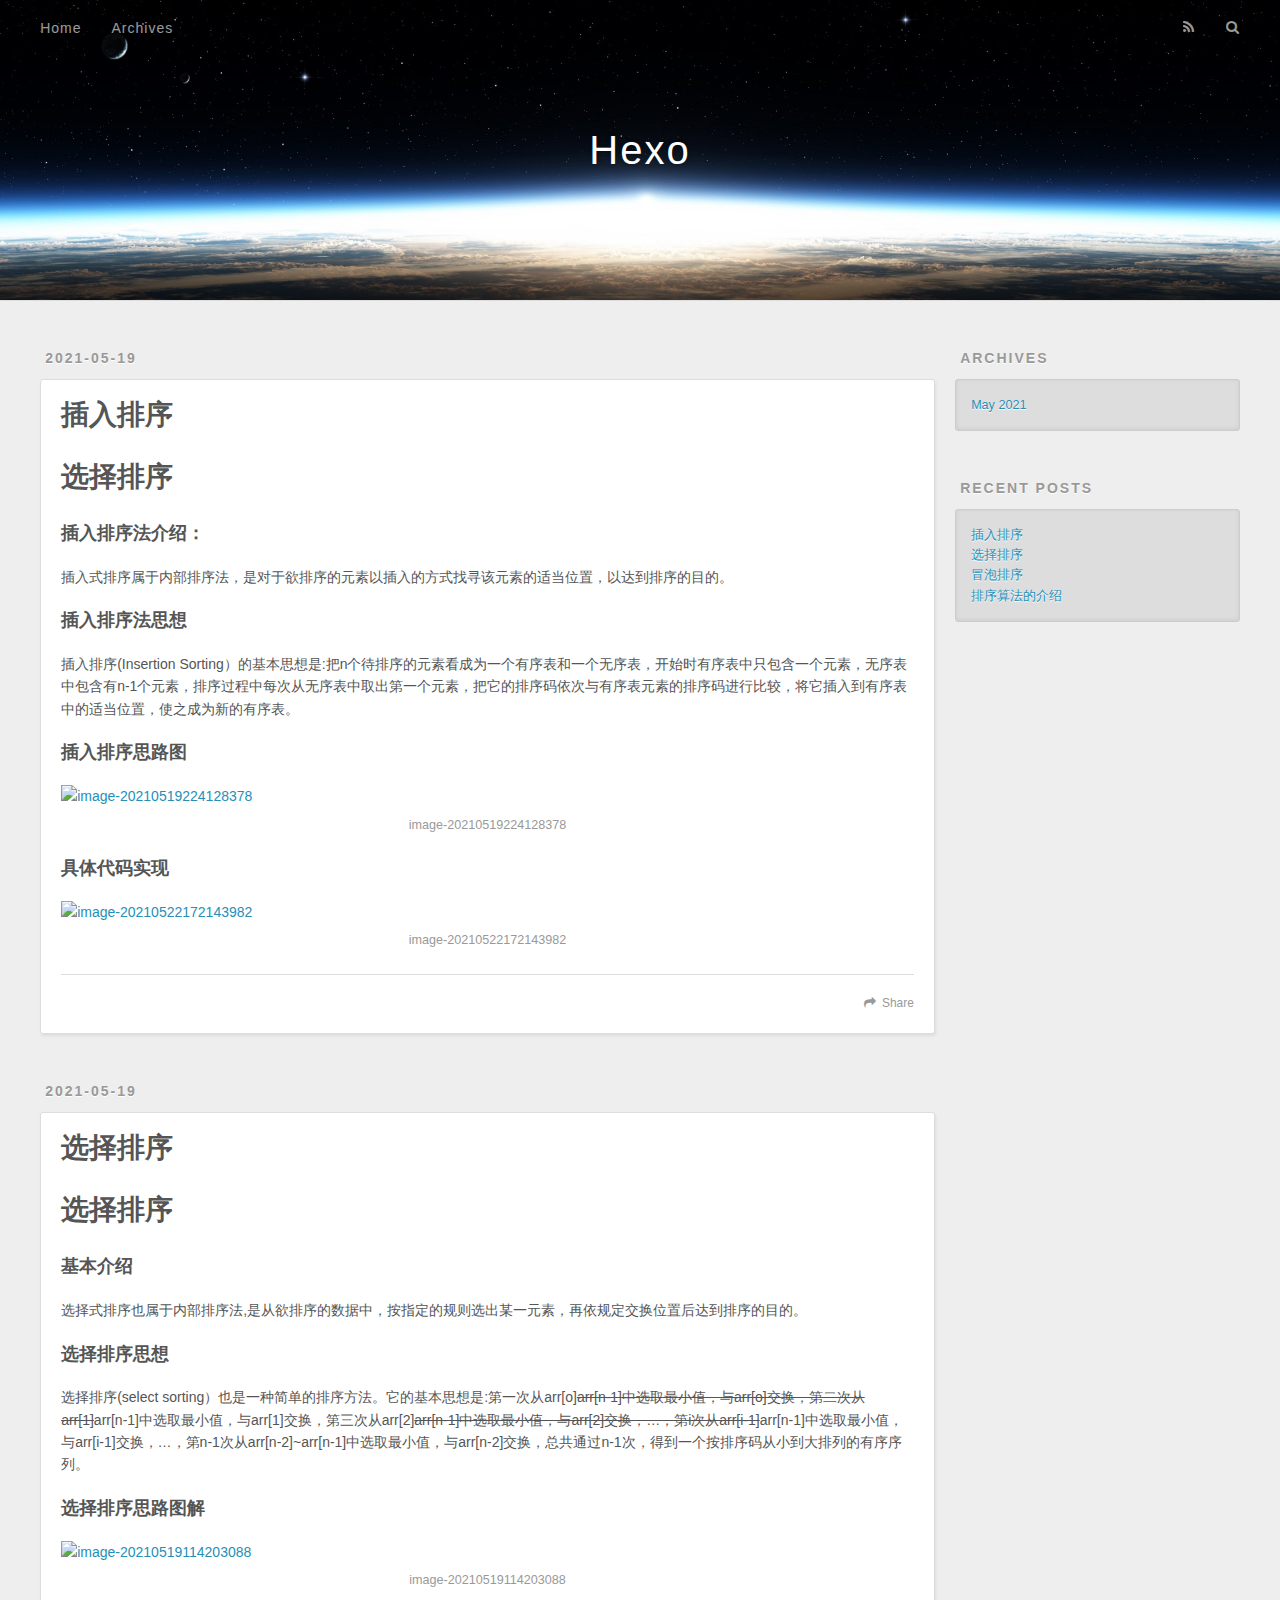
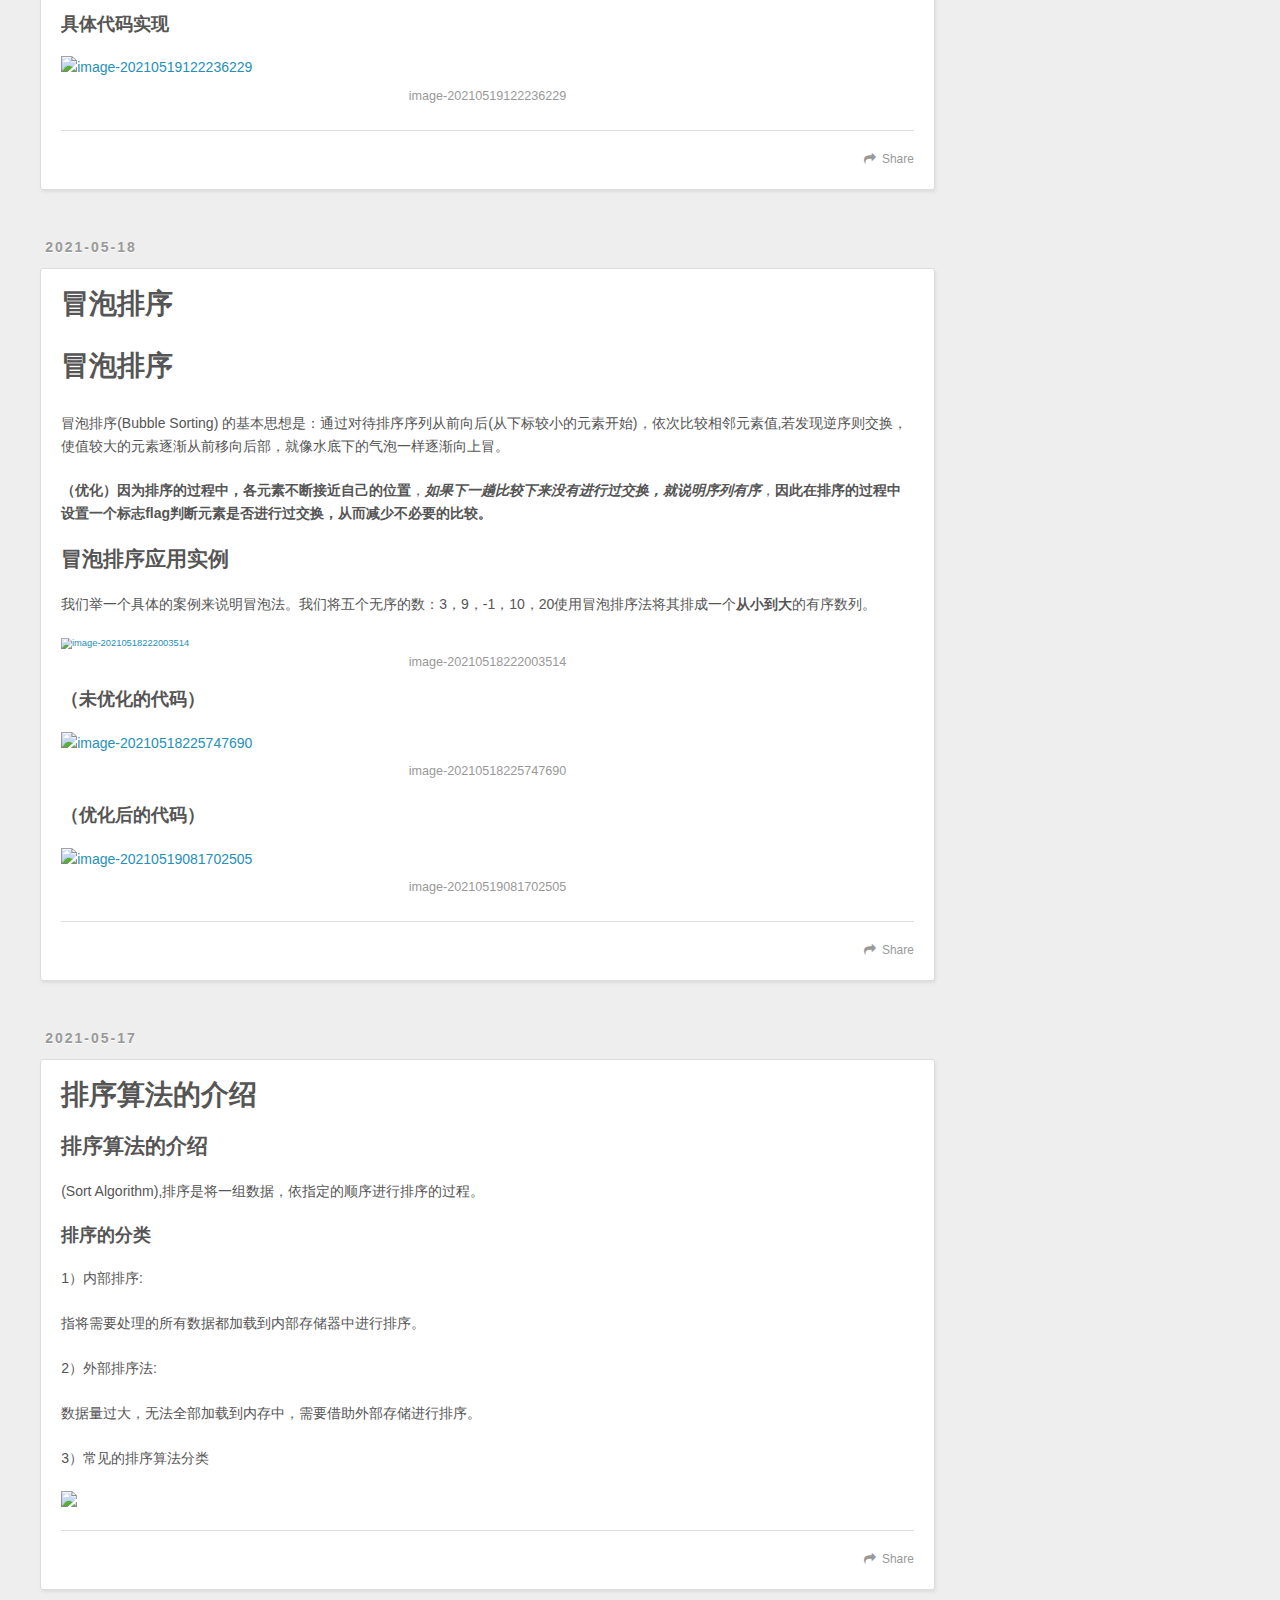
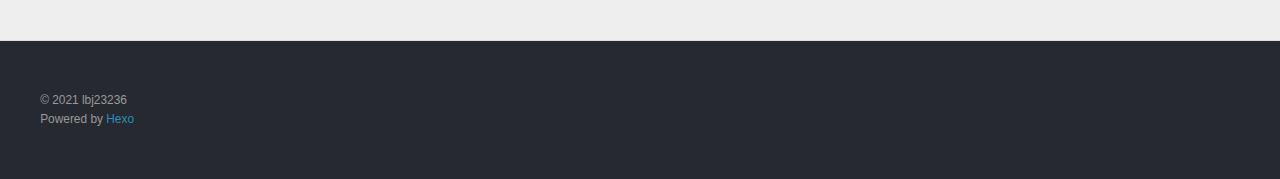
==== index.html @ 3c1c37b0 "Site updated: 2021-05-29 14:04:27" ====
<!DOCTYPE html>
<html>
<head>
  <meta charset="utf-8">
  
  
  <title>Hexo</title>
  <meta name="viewport" content="width=device-width, initial-scale=1, shrink-to-fit=no">
  <meta property="og:type" content="website">
<meta property="og:title" content="Hexo">
<meta property="og:url" content="https://lbj23236.github.io/index.html">
<meta property="og:site_name" content="Hexo">
<meta property="og:locale" content="en_US">
<meta property="article:author" content="lbj23236">
<meta name="twitter:card" content="summary">
  
    <link rel="alternate" href="/atom.xml" title="Hexo" type="application/atom+xml">
  
  
    <link rel="shortcut icon" href="/favicon.png">
  
  
    
<link rel="stylesheet" href="https://cdn.jsdelivr.net/npm/typeface-source-code-pro@0.0.71/index.min.css">

  
  
<link rel="stylesheet" href="/css/style.css">

  
    
<link rel="stylesheet" href="/fancybox/jquery.fancybox.min.css">

  
<meta name="generator" content="Hexo 5.4.0"></head>

<body>
  <div id="container">
    <div id="wrap">
      <header id="header">
  <div id="banner"></div>
  <div id="header-outer" class="outer">
    <div id="header-title" class="inner">
      <h1 id="logo-wrap">
        <a href="/" id="logo">Hexo</a>
      </h1>
      
    </div>
    <div id="header-inner" class="inner">
      <nav id="main-nav">
        <a id="main-nav-toggle" class="nav-icon"></a>
        
          <a class="main-nav-link" href="/">Home</a>
        
          <a class="main-nav-link" href="/archives">Archives</a>
        
      </nav>
      <nav id="sub-nav">
        
          <a id="nav-rss-link" class="nav-icon" href="/atom.xml" title="RSS Feed"></a>
        
        <a id="nav-search-btn" class="nav-icon" title="Search"></a>
      </nav>
      <div id="search-form-wrap">
        <form action="//google.com/search" method="get" accept-charset="UTF-8" class="search-form"><input type="search" name="q" class="search-form-input" placeholder="Search"><button type="submit" class="search-form-submit">&#xF002;</button><input type="hidden" name="sitesearch" value="https://lbj23236.github.io"></form>
      </div>
    </div>
  </div>
</header>

      <div class="outer">
        <section id="main">
  
    <article id="post-插入排序" class="h-entry article article-type-post" itemprop="blogPost" itemscope itemtype="https://schema.org/BlogPosting">
  <div class="article-meta">
    <a href="/2021/05/19/%E6%8F%92%E5%85%A5%E6%8E%92%E5%BA%8F/" class="article-date">
  <time class="dt-published" datetime="2021-05-19T14:32:51.000Z" itemprop="datePublished">2021-05-19</time>
</a>
    
  </div>
  <div class="article-inner">
    
    
      <header class="article-header">
        
  
    <h1 itemprop="name">
      <a class="p-name article-title" href="/2021/05/19/%E6%8F%92%E5%85%A5%E6%8E%92%E5%BA%8F/">插入排序</a>
    </h1>
  

      </header>
    
    <div class="e-content article-entry" itemprop="articleBody">
      
        <h1 id="选择排序"><a href="#选择排序" class="headerlink" title="选择排序"></a>选择排序</h1><h3 id="插入排序法介绍："><a href="#插入排序法介绍：" class="headerlink" title="插入排序法介绍："></a>插入排序法介绍：</h3><p>插入式排序属于内部排序法，是对于欲排序的元素以插入的方式找寻该元素的适当位置，以达到排序的目的。</p>
<h3 id="插入排序法思想"><a href="#插入排序法思想" class="headerlink" title="插入排序法思想"></a>插入排序法思想</h3><p>插入排序(Insertion Sorting）的基本思想是:把n个待排序的元素看成为一个有序表和一个无序表，开始时有序表中只包含一个元素，无序表中包含有n-1个元素，排序过程中每次从无序表中取出第一个元素，把它的排序码依次与有序表元素的排序码进行比较，将它插入到有序表中的适当位置，使之成为新的有序表。</p>
<h3 id="插入排序思路图"><a href="#插入排序思路图" class="headerlink" title="插入排序思路图"></a>插入排序思路图</h3><p><img src="https://i.loli.net/2021/05/19/NbcXdZP1fl4yoSh.png" alt="image-20210519224128378"></p>
<h3 id="具体代码实现"><a href="#具体代码实现" class="headerlink" title="具体代码实现"></a>具体代码实现</h3><p><img src="https://i.loli.net/2021/05/22/r8HNR2uSlTMa4GQ.png" alt="image-20210522172143982"></p>

      
    </div>
    <footer class="article-footer">
      <a data-url="https://lbj23236.github.io/2021/05/19/%E6%8F%92%E5%85%A5%E6%8E%92%E5%BA%8F/" data-id="ckp9cdmo50001ywwb6nwphqss" data-title="插入排序" class="article-share-link">Share</a>
      
      
      
    </footer>
  </div>
  
</article>



  
    <article id="post-选择排序" class="h-entry article article-type-post" itemprop="blogPost" itemscope itemtype="https://schema.org/BlogPosting">
  <div class="article-meta">
    <a href="/2021/05/19/%E9%80%89%E6%8B%A9%E6%8E%92%E5%BA%8F/" class="article-date">
  <time class="dt-published" datetime="2021-05-19T03:26:01.000Z" itemprop="datePublished">2021-05-19</time>
</a>
    
  </div>
  <div class="article-inner">
    
    
      <header class="article-header">
        
  
    <h1 itemprop="name">
      <a class="p-name article-title" href="/2021/05/19/%E9%80%89%E6%8B%A9%E6%8E%92%E5%BA%8F/">选择排序</a>
    </h1>
  

      </header>
    
    <div class="e-content article-entry" itemprop="articleBody">
      
        <h1 id="选择排序"><a href="#选择排序" class="headerlink" title="选择排序"></a>选择排序</h1><h3 id="基本介绍"><a href="#基本介绍" class="headerlink" title="基本介绍"></a>基本介绍</h3><p>选择式排序也属于内部排序法,是从欲排序的数据中，按指定的规则选出某一元素，再依规定交换位置后达到排序的目的。</p>
<h3 id="选择排序思想"><a href="#选择排序思想" class="headerlink" title="选择排序思想"></a>选择排序思想</h3><p>选择排序(select sorting）也是一种简单的排序方法。它的基本思想是:第一次从arr[o]<del>arr[n-1]中选取最小值，与arr[o]交换，第二次从arr[1]</del>arr[n-1]中选取最小值，与arr[1]交换，第三次从arr[2]<del>arr[n-1]中选取最小值，与arr[2]交换，…，第i次从arr[i-1]</del>arr[n-1]中选取最小值，与arr[i-1]交换，…，第n-1次从arr[n-2]~arr[n-1]中选取最小值，与arr[n-2]交换，总共通过n-1次，得到一个按排序码从小到大排列的有序序列。</p>
<h3 id="选择排序思路图解"><a href="#选择排序思路图解" class="headerlink" title="选择排序思路图解"></a>选择排序思路图解</h3><p><img src="https://i.loli.net/2021/05/19/7jSIp3Y16NCHsJa.png" alt="image-20210519114203088"></p>
<h3 id="具体代码实现"><a href="#具体代码实现" class="headerlink" title="具体代码实现"></a>具体代码实现</h3><p><img src="https://i.loli.net/2021/05/19/EsvAVXy4T8WBiNk.png" alt="image-20210519122236229"></p>

      
    </div>
    <footer class="article-footer">
      <a data-url="https://lbj23236.github.io/2021/05/19/%E9%80%89%E6%8B%A9%E6%8E%92%E5%BA%8F/" data-id="ckp9cdmo80002ywwbeufx7zbh" data-title="选择排序" class="article-share-link">Share</a>
      
      
      
    </footer>
  </div>
  
</article>



  
    <article id="post-冒泡排序" class="h-entry article article-type-post" itemprop="blogPost" itemscope itemtype="https://schema.org/BlogPosting">
  <div class="article-meta">
    <a href="/2021/05/18/%E5%86%92%E6%B3%A1%E6%8E%92%E5%BA%8F/" class="article-date">
  <time class="dt-published" datetime="2021-05-18T13:50:27.000Z" itemprop="datePublished">2021-05-18</time>
</a>
    
  </div>
  <div class="article-inner">
    
    
      <header class="article-header">
        
  
    <h1 itemprop="name">
      <a class="p-name article-title" href="/2021/05/18/%E5%86%92%E6%B3%A1%E6%8E%92%E5%BA%8F/">冒泡排序</a>
    </h1>
  

      </header>
    
    <div class="e-content article-entry" itemprop="articleBody">
      
        <h1 id="冒泡排序"><a href="#冒泡排序" class="headerlink" title="冒泡排序"></a>冒泡排序</h1><p>冒泡排序(Bubble Sorting) 的基本思想是：通过对待排序序列从前向后(从下标较小的元素开始)，依次比较相邻元素值,若发现逆序则交换，使值较大的元素逐渐从前移向后部，就像水底下的气泡一样逐渐向上冒。</p>
<p><strong>（优化）因为排序的过程中，各元素不断接近自己的位置</strong>，<em><strong>如果下一趟比较下来没有进行过交换，就说明序列有序</strong></em>，<strong>因此在排序的过程中设置一个标志flag判断元素是否进行过交换，从而减少不必要的比较。</strong></p>
<h2 id="冒泡排序应用实例"><a href="#冒泡排序应用实例" class="headerlink" title="冒泡排序应用实例"></a>冒泡排序应用实例</h2><p>我们举一个具体的案例来说明冒泡法。我们将五个无序的数：3，9，-1，10，20使用冒泡排序法将其排成一个<strong>从小到大</strong>的有序数列。</p>
<img src="https://i.loli.net/2021/05/18/FUvJGOjycDWn5wp.png" alt="image-20210518222003514" style="zoom:67%;" />

<h3 id="（未优化的代码）"><a href="#（未优化的代码）" class="headerlink" title="（未优化的代码）"></a>（未优化的代码）</h3><p><img src="https://i.loli.net/2021/05/18/oECAPtn1sGkSHu7.png" alt="image-20210518225747690"></p>
<h3 id="（优化后的代码）"><a href="#（优化后的代码）" class="headerlink" title="（优化后的代码）"></a>（优化后的代码）</h3><p><img src="https://i.loli.net/2021/05/19/Tza3bGR5FYtcpVI.png" alt="image-20210519081702505"></p>

      
    </div>
    <footer class="article-footer">
      <a data-url="https://lbj23236.github.io/2021/05/18/%E5%86%92%E6%B3%A1%E6%8E%92%E5%BA%8F/" data-id="ckp9cdmoa0003ywwbbif8gfif" data-title="冒泡排序" class="article-share-link">Share</a>
      
      
      
    </footer>
  </div>
  
</article>



  
    <article id="post-排序算法的介绍" class="h-entry article article-type-post" itemprop="blogPost" itemscope itemtype="https://schema.org/BlogPosting">
  <div class="article-meta">
    <a href="/2021/05/17/%E6%8E%92%E5%BA%8F%E7%AE%97%E6%B3%95%E7%9A%84%E4%BB%8B%E7%BB%8D/" class="article-date">
  <time class="dt-published" datetime="2021-05-17T11:20:00.000Z" itemprop="datePublished">2021-05-17</time>
</a>
    
  </div>
  <div class="article-inner">
    
    
      <header class="article-header">
        
  
    <h1 itemprop="name">
      <a class="p-name article-title" href="/2021/05/17/%E6%8E%92%E5%BA%8F%E7%AE%97%E6%B3%95%E7%9A%84%E4%BB%8B%E7%BB%8D/">排序算法的介绍</a>
    </h1>
  

      </header>
    
    <div class="e-content article-entry" itemprop="articleBody">
      
        <h2 id="排序算法的介绍"><a href="#排序算法的介绍" class="headerlink" title="排序算法的介绍"></a>排序算法的介绍</h2><p>(Sort Algorithm),排序是将一组数据，依指定的顺序进行排序的过程。</p>
<h3 id="排序的分类"><a href="#排序的分类" class="headerlink" title="排序的分类"></a>排序的分类</h3><p>1）内部排序:</p>
<p>指将需要处理的所有数据都加载到内部存储器中进行排序。</p>
<p>2）外部排序法:</p>
<p>数据量过大，无法全部加载到内存中，需要借助外部存储进行排序。</p>
<p>3）常见的排序算法分类</p>
<p><img src="https://i.loli.net/2021/05/17/CRAOQsaixLgm8jV.png"></p>

      
    </div>
    <footer class="article-footer">
      <a data-url="https://lbj23236.github.io/2021/05/17/%E6%8E%92%E5%BA%8F%E7%AE%97%E6%B3%95%E7%9A%84%E4%BB%8B%E7%BB%8D/" data-id="ckp9cdmoa0004ywwb3es8hkw3" data-title="排序算法的介绍" class="article-share-link">Share</a>
      
      
      
    </footer>
  </div>
  
</article>



  


</section>
        
          <aside id="sidebar">
  
    

  
    

  
    
  
    
  <div class="widget-wrap">
    <h3 class="widget-title">Archives</h3>
    <div class="widget">
      <ul class="archive-list"><li class="archive-list-item"><a class="archive-list-link" href="/archives/2021/05/">May 2021</a></li></ul>
    </div>
  </div>


  
    
  <div class="widget-wrap">
    <h3 class="widget-title">Recent Posts</h3>
    <div class="widget">
      <ul>
        
          <li>
            <a href="/2021/05/19/%E6%8F%92%E5%85%A5%E6%8E%92%E5%BA%8F/">插入排序</a>
          </li>
        
          <li>
            <a href="/2021/05/19/%E9%80%89%E6%8B%A9%E6%8E%92%E5%BA%8F/">选择排序</a>
          </li>
        
          <li>
            <a href="/2021/05/18/%E5%86%92%E6%B3%A1%E6%8E%92%E5%BA%8F/">冒泡排序</a>
          </li>
        
          <li>
            <a href="/2021/05/17/%E6%8E%92%E5%BA%8F%E7%AE%97%E6%B3%95%E7%9A%84%E4%BB%8B%E7%BB%8D/">排序算法的介绍</a>
          </li>
        
      </ul>
    </div>
  </div>

  
</aside>
        
      </div>
      <footer id="footer">
  
  <div class="outer">
    <div id="footer-info" class="inner">
      
      &copy; 2021 lbj23236<br>
      Powered by <a href="https://hexo.io/" target="_blank">Hexo</a>
    </div>
  </div>
</footer>

    </div>
    <nav id="mobile-nav">
  
    <a href="/" class="mobile-nav-link">Home</a>
  
    <a href="/archives" class="mobile-nav-link">Archives</a>
  
</nav>
    


<script src="/js/jquery-3.4.1.min.js"></script>



  
<script src="/fancybox/jquery.fancybox.min.js"></script>




<script src="/js/script.js"></script>





  </div>
</body>
</html>
---- css/style.css ----
body {
  width: 100%;
}
body:before,
body:after {
  content: "";
  display: table;
}
body:after {
  clear: both;
}
html,
body,
div,
span,
applet,
object,
iframe,
h1,
h2,
h3,
h4,
h5,
h6,
p,
blockquote,
pre,
a,
abbr,
acronym,
address,
big,
cite,
code,
del,
dfn,
em,
img,
ins,
kbd,
q,
s,
samp,
small,
strike,
strong,
sub,
sup,
tt,
var,
dl,
dt,
dd,
ol,
ul,
li,
fieldset,
form,
label,
legend,
table,
caption,
tbody,
tfoot,
thead,
tr,
th,
td {
  margin: 0;
  padding: 0;
  border: 0;
  outline: 0;
  font-weight: inherit;
  font-style: inherit;
  font-family: inherit;
  font-size: 100%;
  vertical-align: baseline;
}
body {
  line-height: 1;
  color: #000;
  background: #fff;
}
ol,
ul {
  list-style: none;
}
table {
  border-collapse: separate;
  border-spacing: 0;
  vertical-align: middle;
}
caption,
th,
td {
  text-align: left;
  font-weight: normal;
  vertical-align: middle;
}
a img {
  border: none;
}
input,
button {
  margin: 0;
  padding: 0;
}
input::-moz-focus-inner,
button::-moz-focus-inner {
  border: 0;
  padding: 0;
}
@font-face {
  font-family: FontAwesome;
  font-style: normal;
  font-weight: normal;
  src: url("fonts/fontawesome-webfont.eot?v=4.7.0");
  src: url("fonts/fontawesome-webfont.eot?#iefix&v=4.7.0") format("embedded-opentype"), url("fonts/fontawesome-webfont.woff2?v=4.7.0") format("woff2"), url("fonts/fontawesome-webfont.woff?v=4.7.0") format("woff"), url("fonts/fontawesome-webfont.ttf?v=4.7.0") format("truetype"), url("fonts/fontawesome-webfont.svg?v=4.7.0#fontawesomeregular") format("svg");
}
html,
body,
#container {
  height: 100%;
}
body {
  background: #eee;
  font: 14px -apple-system, BlinkMacSystemFont, "Segoe UI", "Roboto", "Oxygen", "Ubuntu", "Cantarell", "Fira Sans", "Droid Sans", "Helvetica Neue", sans-serif;
  -webkit-text-size-adjust: 100%;
}
.outer {
  max-width: 1220px;
  margin: 0 auto;
  padding: 0 20px;
}
.outer:before,
.outer:after {
  content: "";
  display: table;
}
.outer:after {
  clear: both;
}
.inner {
  display: inline;
  float: left;
  width: 98.33333333333333%;
  margin: 0 0.833333333333333%;
}
.left,
.alignleft {
  float: left;
}
.right,
.alignright {
  float: right;
}
.clear {
  clear: both;
}
#container {
  position: relative;
}
.mobile-nav-on {
  overflow: hidden;
}
#wrap {
  height: 100%;
  width: 100%;
  position: absolute;
  top: 0;
  left: 0;
  -webkit-transition: 0.2s ease-out;
  -moz-transition: 0.2s ease-out;
  -ms-transition: 0.2s ease-out;
  transition: 0.2s ease-out;
  z-index: 1;
  background: #eee;
}
.mobile-nav-on #wrap {
  left: 280px;
}
@media screen and (min-width: 768px) {
  #main {
    display: inline;
    float: left;
    width: 73.33333333333333%;
    margin: 0 0.833333333333333%;
  }
}
.article-date,
.article-category-link,
.archive-year,
.widget-title {
  text-decoration: none;
  text-transform: uppercase;
  letter-spacing: 2px;
  color: #999;
  margin-bottom: 1em;
  margin-left: 5px;
  line-height: 1em;
  text-shadow: 0 1px #fff;
  font-weight: bold;
}
.article-inner,
.archive-article-inner {
  background: #fff;
  -webkit-box-shadow: 1px 2px 3px #ddd;
  box-shadow: 1px 2px 3px #ddd;
  border: 1px solid #ddd;
  border-radius: 3px;
}
.article-entry h1,
.widget h1 {
  font-size: 2em;
}
.article-entry h2,
.widget h2 {
  font-size: 1.5em;
}
.article-entry h3,
.widget h3 {
  font-size: 1.3em;
}
.article-entry h4,
.widget h4 {
  font-size: 1.2em;
}
.article-entry h5,
.widget h5 {
  font-size: 1em;
}
.article-entry h6,
.widget h6 {
  font-size: 1em;
  color: #999;
}
.article-entry hr,
.widget hr {
  border: 1px dashed #ddd;
}
.article-entry strong,
.widget strong {
  font-weight: bold;
}
.article-entry em,
.widget em,
.article-entry cite,
.widget cite {
  font-style: italic;
}
.article-entry sup,
.widget sup,
.article-entry sub,
.widget sub {
  font-size: 0.75em;
  line-height: 0;
  position: relative;
  vertical-align: baseline;
}
.article-entry sup,
.widget sup {
  top: -0.5em;
}
.article-entry sub,
.widget sub {
  bottom: -0.2em;
}
.article-entry small,
.widget small {
  font-size: 0.85em;
}
.article-entry acronym,
.widget acronym,
.article-entry abbr,
.widget abbr {
  border-bottom: 1px dotted;
}
.article-entry ul,
.widget ul,
.article-entry ol,
.widget ol,
.article-entry dl,
.widget dl {
  margin: 0 20px;
  line-height: 1.6em;
}
.article-entry ul ul,
.widget ul ul,
.article-entry ol ul,
.widget ol ul,
.article-entry ul ol,
.widget ul ol,
.article-entry ol ol,
.widget ol ol {
  margin-top: 0;
  margin-bottom: 0;
}
.article-entry ul,
.widget ul {
  list-style: disc;
}
.article-entry ol,
.widget ol {
  list-style: decimal;
}
.article-entry dt,
.widget dt {
  font-weight: bold;
}
#header {
  height: 300px;
  position: relative;
  border-bottom: 1px solid #ddd;
}
#header:before,
#header:after {
  content: "";
  position: absolute;
  left: 0;
  right: 0;
  height: 40px;
}
#header:before {
  top: 0;
  background: -webkit-linear-gradient(rgba(0,0,0,0.2), transparent);
  background: -moz-linear-gradient(rgba(0,0,0,0.2), transparent);
  background: -ms-linear-gradient(rgba(0,0,0,0.2), transparent);
  background: linear-gradient(rgba(0,0,0,0.2), transparent);
}
#header:after {
  bottom: 0;
  background: -webkit-linear-gradient(transparent, rgba(0,0,0,0.2));
  background: -moz-linear-gradient(transparent, rgba(0,0,0,0.2));
  background: -ms-linear-gradient(transparent, rgba(0,0,0,0.2));
  background: linear-gradient(transparent, rgba(0,0,0,0.2));
}
#header-outer {
  height: 100%;
  position: relative;
}
#header-inner {
  position: relative;
  overflow: hidden;
}
#banner {
  position: absolute;
  top: 0;
  left: 0;
  width: 100%;
  height: 100%;
  background: url("images/banner.jpg") center #000;
  -webkit-background-size: cover;
  -moz-background-size: cover;
  background-size: cover;
  z-index: -1;
}
#header-title {
  text-align: center;
  height: 40px;
  position: absolute;
  top: 50%;
  left: 0;
  margin-top: -20px;
}
#logo,
#subtitle {
  text-decoration: none;
  color: #fff;
  font-weight: 300;
  text-shadow: 0 1px 4px rgba(0,0,0,0.3);
}
#logo {
  font-size: 40px;
  line-height: 40px;
  letter-spacing: 2px;
}
#subtitle {
  font-size: 16px;
  line-height: 16px;
  letter-spacing: 1px;
}
#subtitle-wrap {
  margin-top: 16px;
}
#main-nav {
  float: left;
  margin-left: -15px;
}
.nav-icon,
.main-nav-link {
  float: left;
  color: #fff;
  opacity: 0.6;
  text-decoration: none;
  text-shadow: 0 1px rgba(0,0,0,0.2);
  -webkit-transition: opacity 0.2s;
  -moz-transition: opacity 0.2s;
  -ms-transition: opacity 0.2s;
  transition: opacity 0.2s;
  display: block;
  padding: 20px 15px;
}
.nav-icon:hover,
.main-nav-link:hover {
  opacity: 1;
}
.nav-icon {
  font-family: FontAwesome;
  text-align: center;
  font-size: 14px;
  width: 14px;
  height: 14px;
  padding: 20px 15px;
  position: relative;
  cursor: pointer;
}
.main-nav-link {
  font-weight: 300;
  letter-spacing: 1px;
}
@media screen and (max-width: 479px) {
  .main-nav-link {
    display: none;
  }
}
#main-nav-toggle {
  display: none;
}
#main-nav-toggle:before {
  content: "\f0c9";
}
@media screen and (max-width: 479px) {
  #main-nav-toggle {
    display: block;
  }
}
#sub-nav {
  float: right;
  margin-right: -15px;
}
#nav-rss-link:before {
  content: "\f09e";
}
#nav-search-btn:before {
  content: "\f002";
}
#search-form-wrap {
  position: absolute;
  top: 15px;
  width: 150px;
  height: 30px;
  right: -150px;
  opacity: 0;
  -webkit-transition: 0.2s ease-out;
  -moz-transition: 0.2s ease-out;
  -ms-transition: 0.2s ease-out;
  transition: 0.2s ease-out;
}
#search-form-wrap.on {
  opacity: 1;
  right: 0;
}
@media screen and (max-width: 479px) {
  #search-form-wrap {
    width: 100%;
    right: -100%;
  }
}
.search-form {
  position: absolute;
  top: 0;
  left: 0;
  right: 0;
  background: #fff;
  padding: 5px 15px;
  border-radius: 15px;
  -webkit-box-shadow: 0 0 10px rgba(0,0,0,0.3);
  box-shadow: 0 0 10px rgba(0,0,0,0.3);
}
.search-form-input {
  border: none;
  background: none;
  color: #555;
  width: 100%;
  font: 13px -apple-system, BlinkMacSystemFont, "Segoe UI", "Roboto", "Oxygen", "Ubuntu", "Cantarell", "Fira Sans", "Droid Sans", "Helvetica Neue", sans-serif;
  outline: none;
}
.search-form-input::-webkit-search-results-decoration,
.search-form-input::-webkit-search-cancel-button {
  -webkit-appearance: none;
}
.search-form-submit {
  position: absolute;
  top: 50%;
  right: 10px;
  margin-top: -7px;
  font: 13px FontAwesome;
  border: none;
  background: none;
  color: #bbb;
  cursor: pointer;
}
.search-form-submit:hover,
.search-form-submit:focus {
  color: #777;
}
.article {
  margin: 50px 0;
}
.article-inner {
  overflow: hidden;
}
.article-meta:before,
.article-meta:after {
  content: "";
  display: table;
}
.article-meta:after {
  clear: both;
}
.article-date {
  float: left;
}
.article-category {
  float: left;
  line-height: 1em;
  color: #ccc;
  text-shadow: 0 1px #fff;
  margin-left: 8px;
}
.article-category:before {
  content: "\2022";
}
.article-category-link {
  margin: 0 12px 1em;
}
.article-header {
  padding: 20px 20px 0;
}
.article-title {
  text-decoration: none;
  font-size: 2em;
  font-weight: bold;
  color: #555;
  line-height: 1.1em;
  -webkit-transition: color 0.2s;
  -moz-transition: color 0.2s;
  -ms-transition: color 0.2s;
  transition: color 0.2s;
}
a.article-title:hover {
  color: #258fb8;
}
.article-entry {
  color: #555;
  padding: 0 20px;
}
.article-entry:before,
.article-entry:after {
  content: "";
  display: table;
}
.article-entry:after {
  clear: both;
}
.article-entry p,
.article-entry table {
  line-height: 1.6em;
  margin: 1.6em 0;
}
.article-entry h1,
.article-entry h2,
.article-entry h3,
.article-entry h4,
.article-entry h5,
.article-entry h6 {
  font-weight: bold;
}
.article-entry h1,
.article-entry h2,
.article-entry h3,
.article-entry h4,
.article-entry h5,
.article-entry h6 {
  line-height: 1.1em;
  margin: 1.1em 0;
}
.article-entry a {
  color: #258fb8;
  text-decoration: none;
}
.article-entry a:hover {
  text-decoration: underline;
}
.article-entry ul,
.article-entry ol,
.article-entry dl {
  margin-top: 1.6em;
  margin-bottom: 1.6em;
}
.article-entry img,
.article-entry video {
  max-width: 100%;
  height: auto;
  display: block;
  margin: auto;
}
.article-entry iframe {
  border: none;
}
.article-entry table {
  width: 100%;
  border-collapse: collapse;
  border-spacing: 0;
}
.article-entry th {
  font-weight: bold;
  border-bottom: 3px solid #ddd;
  padding-bottom: 0.5em;
}
.article-entry td {
  border-bottom: 1px solid #ddd;
  padding: 10px 0;
}
.article-entry blockquote {
  font-family: Georgia, "Times New Roman", serif;
  font-size: 1.4em;
  margin: 1.6em 20px;
  text-align: center;
}
.article-entry blockquote footer {
  font-size: 14px;
  margin: 1.6em 0;
  font-family: -apple-system, BlinkMacSystemFont, "Segoe UI", "Roboto", "Oxygen", "Ubuntu", "Cantarell", "Fira Sans", "Droid Sans", "Helvetica Neue", sans-serif;
}
.article-entry blockquote footer cite:before {
  content: "—";
  padding: 0 0.5em;
}
.article-entry .pullquote {
  text-align: left;
  width: 45%;
  margin: 0;
}
.article-entry .pullquote.left {
  margin-left: 0.5em;
  margin-right: 1em;
}
.article-entry .pullquote.right {
  margin-right: 0.5em;
  margin-left: 1em;
}
.article-entry .caption {
  color: #999;
  display: block;
  font-size: 0.9em;
  margin-top: 0.5em;
  position: relative;
  text-align: center;
}
.article-entry .video-container {
  position: relative;
  padding-top: 56.25%;
  height: 0;
  overflow: hidden;
}
.article-entry .video-container iframe,
.article-entry .video-container object,
.article-entry .video-container embed {
  position: absolute;
  top: 0;
  left: 0;
  width: 100%;
  height: 100%;
  margin-top: 0;
}
.article-more-link a {
  display: inline-block;
  line-height: 1em;
  padding: 6px 15px;
  border-radius: 15px;
  background: #eee;
  color: #999;
  text-shadow: 0 1px #fff;
  text-decoration: none;
}
.article-more-link a:hover {
  background: #258fb8;
  color: #fff;
  text-decoration: none;
  text-shadow: 0 1px #1e7293;
}
.article-footer {
  font-size: 0.85em;
  line-height: 1.6em;
  border-top: 1px solid #ddd;
  padding-top: 1.6em;
  margin: 0 20px 20px;
}
.article-footer:before,
.article-footer:after {
  content: "";
  display: table;
}
.article-footer:after {
  clear: both;
}
.article-footer a {
  color: #999;
  text-decoration: none;
}
.article-footer a:hover {
  color: #555;
}
.article-tag-list-item {
  float: left;
  margin-right: 10px;
}
.article-tag-list-link:before {
  content: "#";
}
.article-comment-link {
  float: right;
}
.article-comment-link:before {
  content: "\f075";
  font-family: FontAwesome;
  padding-right: 8px;
}
.article-share-link {
  cursor: pointer;
  float: right;
  margin-left: 20px;
}
.article-share-link:before {
  content: "\f064";
  font-family: FontAwesome;
  padding-right: 6px;
}
#article-nav {
  position: relative;
}
#article-nav:before,
#article-nav:after {
  content: "";
  display: table;
}
#article-nav:after {
  clear: both;
}
@media screen and (min-width: 768px) {
  #article-nav {
    margin: 50px 0;
  }
  #article-nav:before {
    width: 8px;
    height: 8px;
    position: absolute;
    top: 50%;
    left: 50%;
    margin-top: -4px;
    margin-left: -4px;
    content: "";
    border-radius: 50%;
    background: #ddd;
    -webkit-box-shadow: 0 1px 2px #fff;
    box-shadow: 0 1px 2px #fff;
  }
}
.article-nav-link-wrap {
  text-decoration: none;
  text-shadow: 0 1px #fff;
  color: #999;
  -webkit-box-sizing: border-box;
  -moz-box-sizing: border-box;
  box-sizing: border-box;
  margin-top: 50px;
  text-align: center;
  display: block;
}
.article-nav-link-wrap:hover {
  color: #555;
}
@media screen and (min-width: 768px) {
  .article-nav-link-wrap {
    width: 50%;
    margin-top: 0;
  }
}
@media screen and (min-width: 768px) {
  #article-nav-newer {
    float: left;
    text-align: right;
    padding-right: 20px;
  }
}
@media screen and (min-width: 768px) {
  #article-nav-older {
    float: right;
    text-align: left;
    padding-left: 20px;
  }
}
.article-nav-caption {
  text-transform: uppercase;
  letter-spacing: 2px;
  color: #ddd;
  line-height: 1em;
  font-weight: bold;
}
#article-nav-newer .article-nav-caption {
  margin-right: -2px;
}
.article-nav-title {
  font-size: 0.85em;
  line-height: 1.6em;
  margin-top: 0.5em;
}
.article-share-box {
  position: absolute;
  display: none;
  background: #fff;
  -webkit-box-shadow: 1px 2px 10px rgba(0,0,0,0.2);
  box-shadow: 1px 2px 10px rgba(0,0,0,0.2);
  border-radius: 3px;
  margin-left: -145px;
  overflow: hidden;
  z-index: 1;
}
.article-share-box.on {
  display: block;
}
.article-share-input {
  width: 100%;
  background: none;
  -webkit-box-sizing: border-box;
  -moz-box-sizing: border-box;
  box-sizing: border-box;
  font: 14px -apple-system, BlinkMacSystemFont, "Segoe UI", "Roboto", "Oxygen", "Ubuntu", "Cantarell", "Fira Sans", "Droid Sans", "Helvetica Neue", sans-serif;
  padding: 0 15px;
  color: #555;
  outline: none;
  border: 1px solid #ddd;
  border-radius: 3px 3px 0 0;
  height: 36px;
  line-height: 36px;
}
.article-share-links {
  background: #eee;
}
.article-share-links:before,
.article-share-links:after {
  content: "";
  display: table;
}
.article-share-links:after {
  clear: both;
}
.article-share-twitter,
.article-share-facebook,
.article-share-pinterest,
.article-share-linkedin {
  width: 50px;
  height: 36px;
  display: block;
  float: left;
  position: relative;
  color: #999;
  text-shadow: 0 1px #fff;
}
.article-share-twitter:before,
.article-share-facebook:before,
.article-share-pinterest:before,
.article-share-linkedin:before {
  font-size: 20px;
  font-family: FontAwesome;
  width: 20px;
  height: 20px;
  position: absolute;
  top: 50%;
  left: 50%;
  margin-top: -10px;
  margin-left: -10px;
  text-align: center;
}
.article-share-twitter:hover,
.article-share-facebook:hover,
.article-share-pinterest:hover,
.article-share-linkedin:hover {
  color: #fff;
}
.article-share-twitter:before {
  content: "\f099";
}
.article-share-twitter:hover {
  background: #00aced;
  text-shadow: 0 1px #008abe;
}
.article-share-facebook:before {
  content: "\f09a";
}
.article-share-facebook:hover {
  background: #3b5998;
  text-shadow: 0 1px #2f477a;
}
.article-share-pinterest:before {
  content: "\f0d2";
}
.article-share-pinterest:hover {
  background: #cb2027;
  text-shadow: 0 1px #a21a1f;
}
.article-share-linkedin:before {
  content: "\f0e1";
}
.article-share-linkedin:hover {
  background: #0077b5;
  text-shadow: 0 1px #005f91;
}
.article-gallery {
  background: #000;
  position: relative;
}
.article-gallery-photos {
  position: relative;
  overflow: hidden;
}
.article-gallery-img {
  display: none;
  max-width: 100%;
}
.article-gallery-img:first-child {
  display: block;
}
.article-gallery-img.loaded {
  position: absolute;
  display: block;
}
.article-gallery-img img {
  display: block;
  max-width: 100%;
  margin: 0 auto;
}
#comments {
  background: #fff;
  -webkit-box-shadow: 1px 2px 3px #ddd;
  box-shadow: 1px 2px 3px #ddd;
  padding: 20px;
  border: 1px solid #ddd;
  border-radius: 3px;
  margin: 50px 0;
}
#comments a {
  color: #258fb8;
}
.archives-wrap {
  margin: 50px 0;
}
.archives:before,
.archives:after {
  content: "";
  display: table;
}
.archives:after {
  clear: both;
}
.archive-year-wrap {
  margin-bottom: 1em;
}
.archives {
  -webkit-column-gap: 10px;
  -moz-column-gap: 10px;
  column-gap: 10px;
}
@media screen and (min-width: 480px) and (max-width: 767px) {
  .archives {
    -webkit-column-count: 2;
    -moz-column-count: 2;
    column-count: 2;
  }
}
@media screen and (min-width: 768px) {
  .archives {
    -webkit-column-count: 3;
    -moz-column-count: 3;
    column-count: 3;
  }
}
.archive-article {
  -webkit-column-break-inside: avoid;
  page-break-inside: avoid;
  overflow: hidden;
  break-inside: avoid-column;
}
.archive-article-inner {
  padding: 10px;
  margin-bottom: 15px;
}
.archive-article-title {
  text-decoration: none;
  font-weight: bold;
  color: #555;
  -webkit-transition: color 0.2s;
  -moz-transition: color 0.2s;
  -ms-transition: color 0.2s;
  transition: color 0.2s;
  line-height: 1.6em;
}
.archive-article-title:hover {
  color: #258fb8;
}
.archive-article-footer {
  margin-top: 1em;
}
.archive-article-date {
  color: #999;
  text-decoration: none;
  font-size: 0.85em;
  line-height: 1em;
  margin-bottom: 0.5em;
  display: block;
}
#page-nav {
  margin: 50px auto;
  background: #fff;
  -webkit-box-shadow: 1px 2px 3px #ddd;
  box-shadow: 1px 2px 3px #ddd;
  border: 1px solid #ddd;
  border-radius: 3px;
  text-align: center;
  color: #999;
  overflow: hidden;
}
#page-nav:before,
#page-nav:after {
  content: "";
  display: table;
}
#page-nav:after {
  clear: both;
}
#page-nav a,
#page-nav span {
  padding: 10px 20px;
  line-height: 1;
  height: 2ex;
}
#page-nav a {
  color: #999;
  text-decoration: none;
}
#page-nav a:hover {
  background: #999;
  color: #fff;
}
#page-nav .prev {
  float: left;
}
#page-nav .next {
  float: right;
}
#page-nav .page-number {
  display: inline-block;
}
@media screen and (max-width: 479px) {
  #page-nav .page-number {
    display: none;
  }
}
#page-nav .current {
  color: #555;
  font-weight: bold;
}
#page-nav .space {
  color: #ddd;
}
#footer {
  background: #262a30;
  padding: 50px 0;
  border-top: 1px solid #ddd;
  color: #999;
}
#footer a {
  color: #258fb8;
  text-decoration: none;
}
#footer a:hover {
  text-decoration: underline;
}
#footer-info {
  line-height: 1.6em;
  font-size: 0.85em;
}
.article-entry pre,
.article-entry .highlight {
  background: #2d2d2d;
  margin: 0 -20px;
  padding: 15px 20px;
  border-style: solid;
  border-color: #ddd;
  border-width: 1px 0;
  overflow: auto;
  color: #ccc;
  line-height: 22.400000000000002px;
}
.article-entry .highlight .gutter pre,
.article-entry .gist .gist-file .gist-data .line-numbers {
  color: #666;
  font-size: 0.85em;
}
.article-entry pre,
.article-entry code {
  font-family: "Source Code Pro", Consolas, Monaco, Menlo, Consolas, monospace;
}
.article-entry code {
  background: #eee;
  text-shadow: 0 1px #fff;
  padding: 0 0.3em;
}
.article-entry pre code {
  background: none;
  text-shadow: none;
  padding: 0;
}
.article-entry .highlight pre {
  border: none;
  margin: 0;
  padding: 0;
}
.article-entry .highlight table {
  margin: 0;
  width: auto;
}
.article-entry .highlight td {
  border: none;
  padding: 0;
}
.article-entry .highlight figcaption {
  font-size: 0.85em;
  color: #999;
  line-height: 1em;
  margin-bottom: 1em;
}
.article-entry .highlight figcaption:before,
.article-entry .highlight figcaption:after {
  content: "";
  display: table;
}
.article-entry .highlight figcaption:after {
  clear: both;
}
.article-entry .highlight figcaption a {
  float: right;
}
.article-entry .highlight .gutter pre {
  text-align: right;
  padding-right: 20px;
}
.article-entry .highlight .line {
  height: 22.400000000000002px;
}
.article-entry .highlight .line.marked {
  background: #515151;
}
.article-entry .gist {
  margin: 0 -20px;
  border-style: solid;
  border-color: #ddd;
  border-width: 1px 0;
  background: #2d2d2d;
  padding: 15px 20px 15px 0;
}
.article-entry .gist .gist-file {
  border: none;
  font-family: "Source Code Pro", Consolas, Monaco, Menlo, Consolas, monospace;
  margin: 0;
}
.article-entry .gist .gist-file .gist-data {
  background: none;
  border: none;
}
.article-entry .gist .gist-file .gist-data .line-numbers {
  background: none;
  border: none;
  padding: 0 20px 0 0;
}
.article-entry .gist .gist-file .gist-data .line-data {
  padding: 0 !important;
}
.article-entry .gist .gist-file .highlight {
  margin: 0;
  padding: 0;
  border: none;
}
.article-entry .gist .gist-file .gist-meta {
  background: #2d2d2d;
  color: #999;
  font: 0.85em -apple-system, BlinkMacSystemFont, "Segoe UI", "Roboto", "Oxygen", "Ubuntu", "Cantarell", "Fira Sans", "Droid Sans", "Helvetica Neue", sans-serif;
  text-shadow: 0 0;
  padding: 0;
  margin-top: 1em;
  margin-left: 20px;
}
.article-entry .gist .gist-file .gist-meta a {
  color: #258fb8;
  font-weight: normal;
}
.article-entry .gist .gist-file .gist-meta a:hover {
  text-decoration: underline;
}
pre .comment,
pre .title {
  color: #999;
}
pre .variable,
pre .attribute,
pre .tag,
pre .regexp,
pre .ruby .constant,
pre .xml .tag .title,
pre .xml .pi,
pre .xml .doctype,
pre .html .doctype,
pre .css .id,
pre .css .class,
pre .css .pseudo {
  color: #f2777a;
}
pre .number,
pre .preprocessor,
pre .built_in,
pre .literal,
pre .params,
pre .constant {
  color: #f99157;
}
pre .class,
pre .ruby .class .title,
pre .css .rules .attribute {
  color: #9c9;
}
pre .string,
pre .value,
pre .inheritance,
pre .header,
pre .ruby .symbol,
pre .xml .cdata {
  color: #9c9;
}
pre .css .hexcolor {
  color: #6cc;
}
pre .function,
pre .python .decorator,
pre .python .title,
pre .ruby .function .title,
pre .ruby .title .keyword,
pre .perl .sub,
pre .javascript .title,
pre .coffeescript .title {
  color: #69c;
}
pre .keyword,
pre .javascript .function {
  color: #c9c;
}
@media screen and (max-width: 479px) {
  #mobile-nav {
    position: absolute;
    top: 0;
    left: 0;
    width: 280px;
    height: 100%;
    background: #191919;
    border-right: 1px solid #fff;
  }
}
@media screen and (max-width: 479px) {
  .mobile-nav-link {
    display: block;
    color: #999;
    text-decoration: none;
    padding: 15px 20px;
    font-weight: bold;
  }
  .mobile-nav-link:hover {
    color: #fff;
  }
}
@media screen and (min-width: 768px) {
  #sidebar {
    display: inline;
    float: left;
    width: 23.333333333333332%;
    margin: 0 0.833333333333333%;
  }
}
.widget-wrap {
  margin: 50px 0;
}
.widget {
  color: #777;
  text-shadow: 0 1px #fff;
  background: #ddd;
  -webkit-box-shadow: 0 -1px 4px #ccc inset;
  box-shadow: 0 -1px 4px #ccc inset;
  border: 1px solid #ccc;
  padding: 15px;
  border-radius: 3px;
}
.widget a {
  color: #258fb8;
  text-decoration: none;
}
.widget a:hover {
  text-decoration: underline;
}
.widget ul ul,
.widget ol ul,
.widget dl ul,
.widget ul ol,
.widget ol ol,
.widget dl ol,
.widget ul dl,
.widget ol dl,
.widget dl dl {
  margin-left: 15px;
  list-style: disc;
}
.widget {
  line-height: 1.6em;
  word-wrap: break-word;
  font-size: 0.9em;
}
.widget ul,
.widget ol {
  list-style: none;
  margin: 0;
}
.widget ul ul,
.widget ol ul,
.widget ul ol,
.widget ol ol {
  margin: 0 20px;
}
.widget ul ul,
.widget ol ul {
  list-style: disc;
}
.widget ul ol,
.widget ol ol {
  list-style: decimal;
}
.category-list-count,
.tag-list-count,
.archive-list-count {
  padding-left: 5px;
  color: #999;
  font-size: 0.85em;
}
.category-list-count:before,
.tag-list-count:before,
.archive-list-count:before {
  content: "(";
}
.category-list-count:after,
.tag-list-count:after,
.archive-list-count:after {
  content: ")";
}
.tagcloud a {
  margin-right: 5px;
  display: inline-block;
}
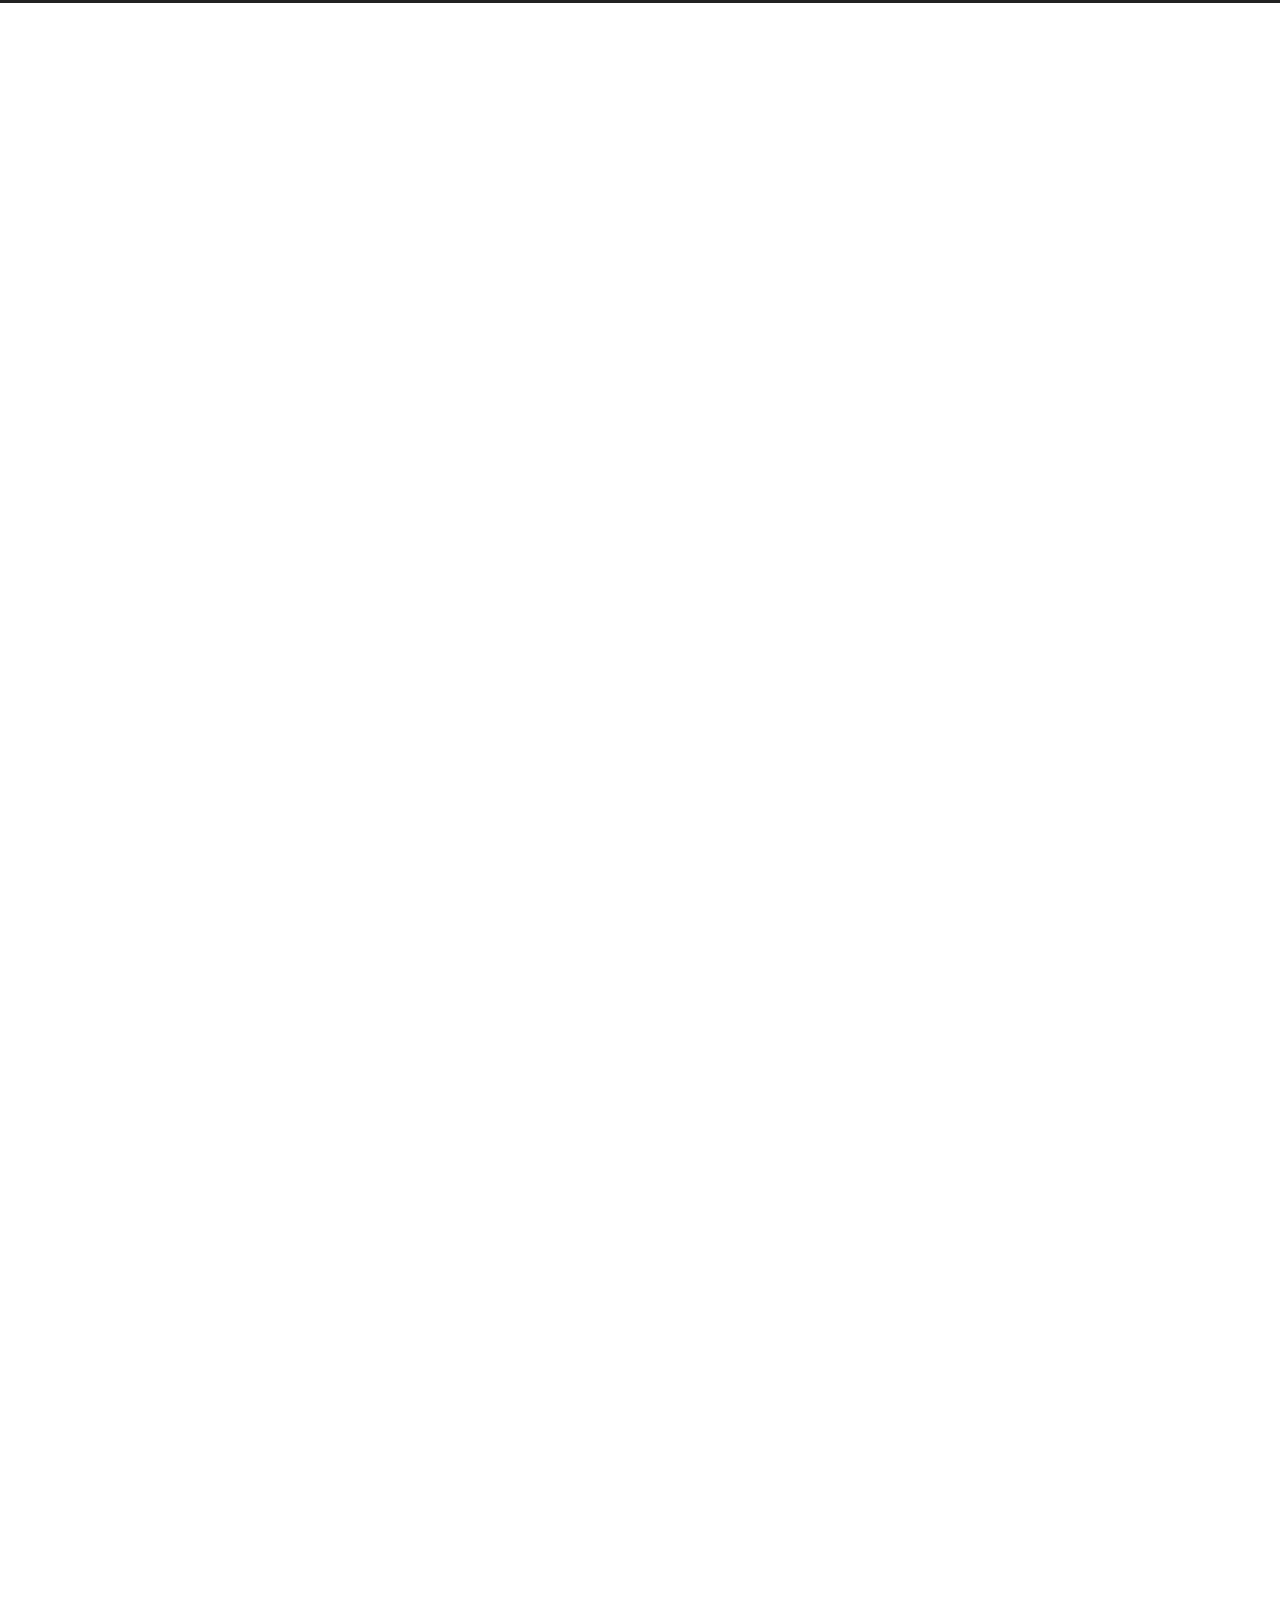
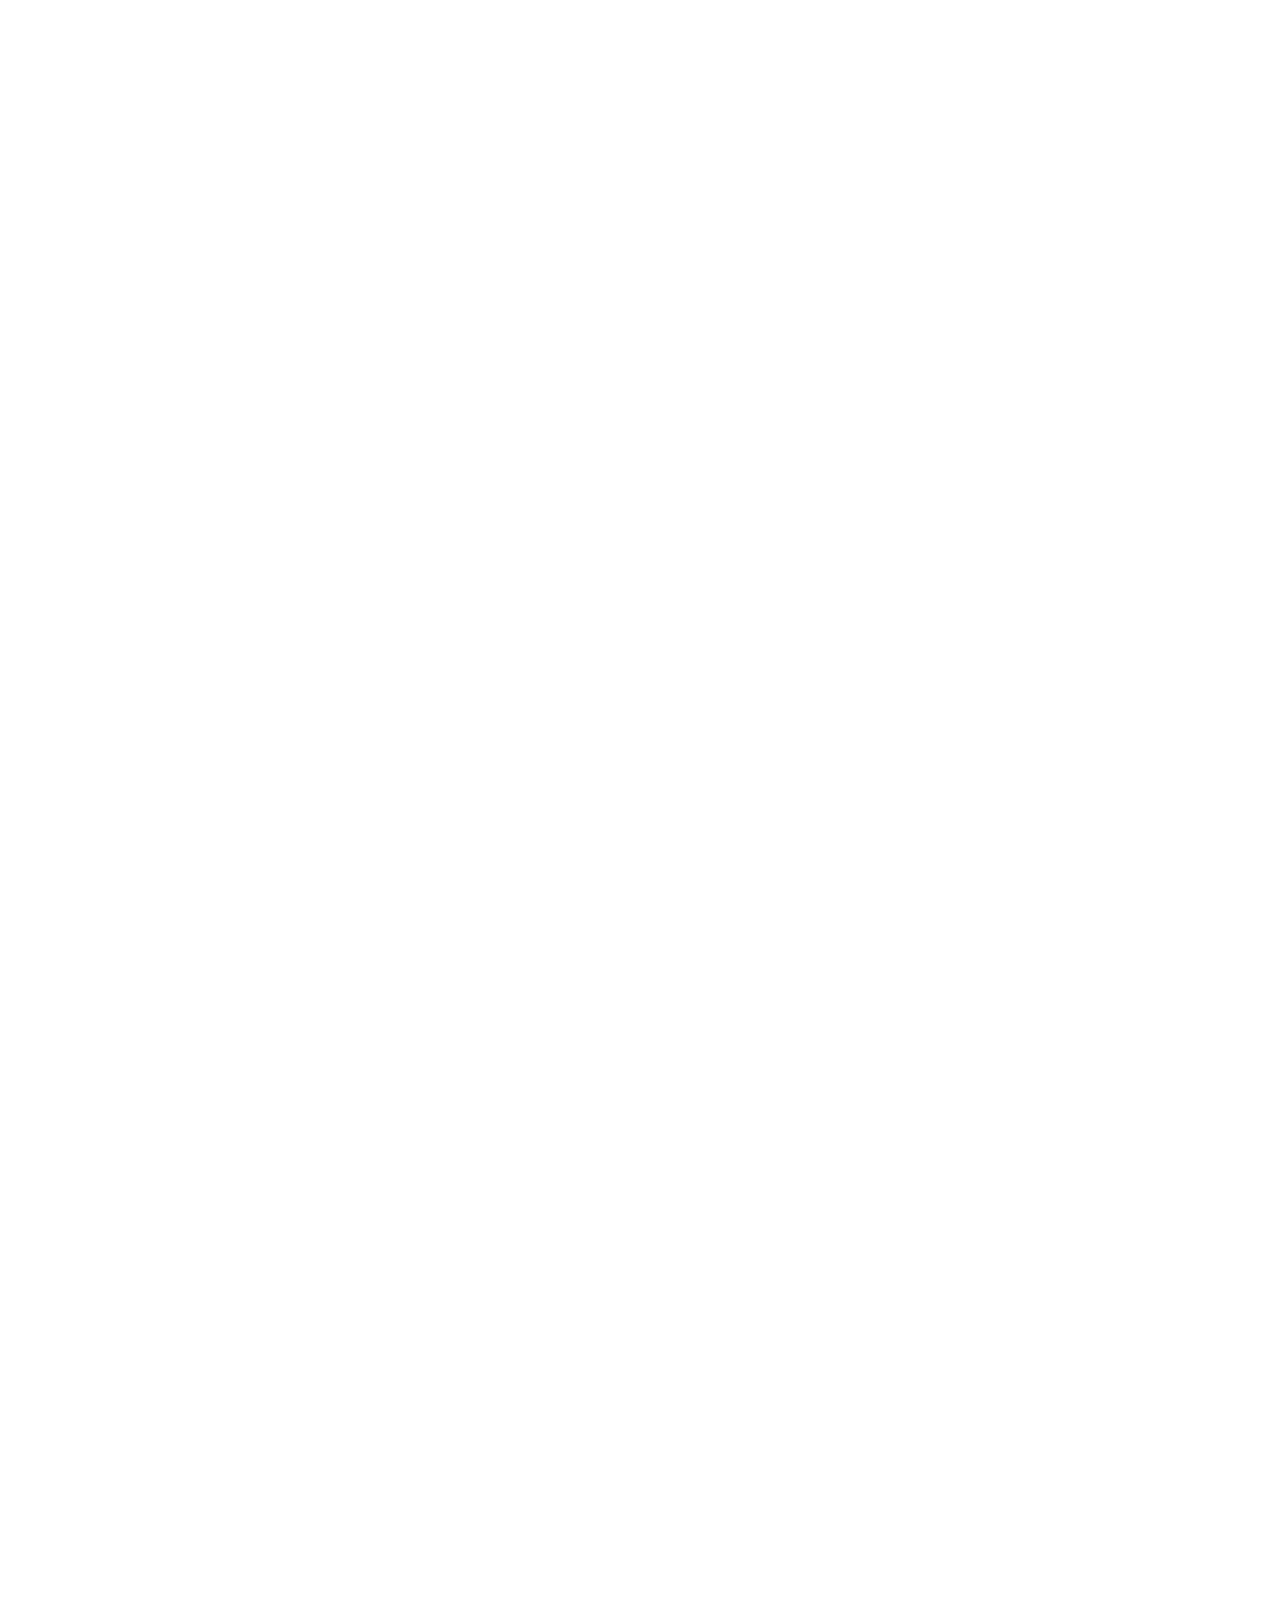
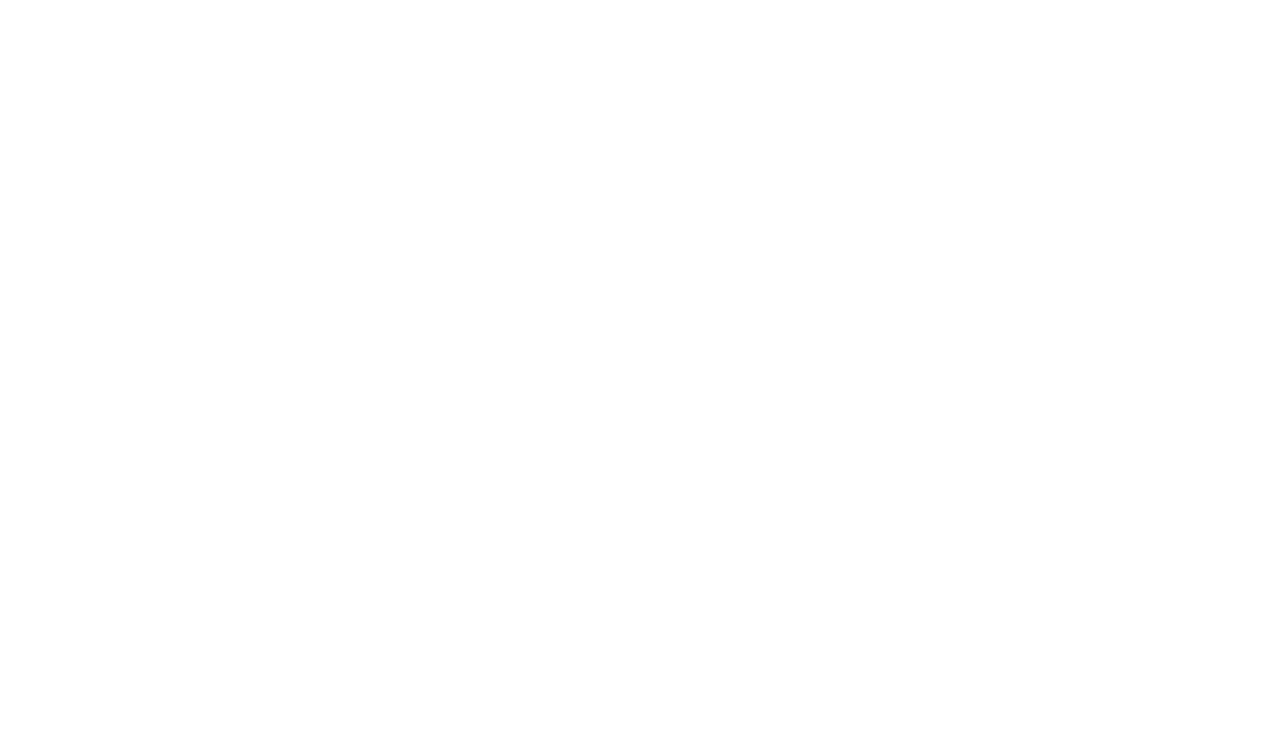
==== commit 2c005b8d: "Site updated: 2021-05-29 14:50:37" ====
--- a/index.html
+++ b/index.html
@@ -1,183 +1,346 @@
 <!DOCTYPE html>
-<html>
+<html lang="en">
 <head>
-  <meta charset="utf-8">
-  
-  
-  <title>Hexo</title>
-  <meta name="viewport" content="width=device-width, initial-scale=1, shrink-to-fit=no">
-  <meta property="og:type" content="website">
-<meta property="og:title" content="Hexo">
+  <meta charset="UTF-8">
+<meta name="viewport" content="width=device-width, initial-scale=1, maximum-scale=2">
+<meta name="theme-color" content="#222">
+<meta name="generator" content="Hexo 5.4.0">
+
+
+  <link rel="apple-touch-icon" sizes="180x180" href="/images/apple-touch-icon-next.png">
+  <link rel="icon" type="image/png" sizes="32x32" href="/images/favicon-32x32-next.png">
+  <link rel="icon" type="image/png" sizes="16x16" href="/images/favicon-16x16-next.png">
+  <link rel="mask-icon" href="/images/logo.svg" color="#222">
+
+<link rel="stylesheet" href="/css/main.css">
+
+
+
+<link rel="stylesheet" href="https://cdn.jsdelivr.net/npm/@fortawesome/fontawesome-free@5.15.3/css/all.min.css" integrity="sha256-2H3fkXt6FEmrReK448mDVGKb3WW2ZZw35gI7vqHOE4Y=" crossorigin="anonymous">
+  <link rel="stylesheet" href="https://cdn.jsdelivr.net/npm/animate.css@3.1.1/animate.min.css" integrity="sha256-PR7ttpcvz8qrF57fur/yAx1qXMFJeJFiA6pSzWi0OIE=" crossorigin="anonymous">
+
+<script class="next-config" data-name="main" type="application/json">{&quot;hostname&quot;:&quot;lbj23236.github.io&quot;,&quot;root&quot;:&quot;&#x2F;&quot;,&quot;images&quot;:&quot;&#x2F;images&quot;,&quot;scheme&quot;:&quot;Mist&quot;,&quot;version&quot;:&quot;8.4.0&quot;,&quot;exturl&quot;:false,&quot;sidebar&quot;:{&quot;position&quot;:&quot;left&quot;,&quot;display&quot;:&quot;post&quot;,&quot;padding&quot;:18,&quot;offset&quot;:12},&quot;copycode&quot;:false,&quot;bookmark&quot;:{&quot;enable&quot;:false,&quot;color&quot;:&quot;#222&quot;,&quot;save&quot;:&quot;auto&quot;},&quot;fancybox&quot;:false,&quot;mediumzoom&quot;:false,&quot;lazyload&quot;:false,&quot;pangu&quot;:false,&quot;comments&quot;:{&quot;style&quot;:&quot;tabs&quot;,&quot;active&quot;:null,&quot;storage&quot;:true,&quot;lazyload&quot;:false,&quot;nav&quot;:null},&quot;motion&quot;:{&quot;enable&quot;:true,&quot;async&quot;:false,&quot;transition&quot;:{&quot;post_block&quot;:&quot;fadeIn&quot;,&quot;post_header&quot;:&quot;fadeInDown&quot;,&quot;post_body&quot;:&quot;fadeInDown&quot;,&quot;coll_header&quot;:&quot;fadeInLeft&quot;,&quot;sidebar&quot;:&quot;fadeInUp&quot;}},&quot;prism&quot;:false,&quot;i18n&quot;:{&quot;placeholder&quot;:&quot;Searching...&quot;,&quot;empty&quot;:&quot;We didn&#39;t find any results for the search: ${query}&quot;,&quot;hits_time&quot;:&quot;${hits} results found in ${time} ms&quot;,&quot;hits&quot;:&quot;${hits} results found&quot;}}</script>
+<meta property="og:type" content="website">
+<meta property="og:title" content="lbj23236">
 <meta property="og:url" content="https://lbj23236.github.io/index.html">
-<meta property="og:site_name" content="Hexo">
+<meta property="og:site_name" content="lbj23236">
 <meta property="og:locale" content="en_US">
 <meta property="article:author" content="lbj23236">
 <meta name="twitter:card" content="summary">
-  
-    <link rel="alternate" href="/atom.xml" title="Hexo" type="application/atom+xml">
-  
-  
-    <link rel="shortcut icon" href="/favicon.png">
-  
-  
-    
-<link rel="stylesheet" href="https://cdn.jsdelivr.net/npm/typeface-source-code-pro@0.0.71/index.min.css">
-
-  
-  
-<link rel="stylesheet" href="/css/style.css">
-
-  
-    
-<link rel="stylesheet" href="/fancybox/jquery.fancybox.min.css">
-
-  
-<meta name="generator" content="Hexo 5.4.0"></head>
-
-<body>
-  <div id="container">
-    <div id="wrap">
-      <header id="header">
-  <div id="banner"></div>
-  <div id="header-outer" class="outer">
-    <div id="header-title" class="inner">
-      <h1 id="logo-wrap">
-        <a href="/" id="logo">Hexo</a>
-      </h1>
-      
-    </div>
-    <div id="header-inner" class="inner">
-      <nav id="main-nav">
-        <a id="main-nav-toggle" class="nav-icon"></a>
+
+
+<link rel="canonical" href="https://lbj23236.github.io/">
+
+
+
+<script class="next-config" data-name="page" type="application/json">{&quot;sidebar&quot;:&quot;&quot;,&quot;isHome&quot;:true,&quot;isPost&quot;:false,&quot;lang&quot;:&quot;en&quot;,&quot;comments&quot;:&quot;&quot;,&quot;permalink&quot;:&quot;&quot;,&quot;path&quot;:&quot;index.html&quot;,&quot;title&quot;:&quot;&quot;}</script>
+
+<script class="next-config" data-name="calendar" type="application/json">&quot;&quot;</script>
+<title>lbj23236</title><script src="/js/config.js"></script>
+  
+
+
+
+
+  <noscript>
+    <link rel="stylesheet" href="/css/noscript.css">
+  </noscript>
+</head>
+
+<body itemscope itemtype="http://schema.org/WebPage" class="use-motion">
+  <div class="headband"></div>
+
+  <main class="main">
+    <header class="header" itemscope itemtype="http://schema.org/WPHeader">
+      <div class="header-inner"><div class="site-brand-container">
+  <div class="site-nav-toggle">
+    <div class="toggle" aria-label="Toggle navigation bar" role="button">
+    </div>
+  </div>
+
+  <div class="site-meta">
+
+    <a href="/" class="brand" rel="start">
+      <i class="logo-line"></i>
+      <h1 class="site-title">lbj23236</h1>
+      <i class="logo-line"></i>
+    </a>
+  </div>
+
+  <div class="site-nav-right">
+    <div class="toggle popup-trigger">
+    </div>
+  </div>
+</div>
+
+
+
+
+
+
+
+</div>
         
-          <a class="main-nav-link" href="/">Home</a>
-        
-          <a class="main-nav-link" href="/archives">Archives</a>
-        
-      </nav>
-      <nav id="sub-nav">
-        
-          <a id="nav-rss-link" class="nav-icon" href="/atom.xml" title="RSS Feed"></a>
-        
-        <a id="nav-search-btn" class="nav-icon" title="Search"></a>
-      </nav>
-      <div id="search-form-wrap">
-        <form action="//google.com/search" method="get" accept-charset="UTF-8" class="search-form"><input type="search" name="q" class="search-form-input" placeholder="Search"><button type="submit" class="search-form-submit">&#xF002;</button><input type="hidden" name="sitesearch" value="https://lbj23236.github.io"></form>
+  
+  <div class="toggle sidebar-toggle" role="button">
+    <span class="toggle-line"></span>
+    <span class="toggle-line"></span>
+    <span class="toggle-line"></span>
+  </div>
+
+  <aside class="sidebar">
+
+    <div class="sidebar-inner sidebar-overview-active">
+      <ul class="sidebar-nav">
+        <li class="sidebar-nav-toc">
+          Table of Contents
+        </li>
+        <li class="sidebar-nav-overview">
+          Overview
+        </li>
+      </ul>
+
+      <div class="sidebar-panel-container">
+        <!--noindex-->
+        <div class="post-toc-wrap sidebar-panel">
+        </div>
+        <!--/noindex-->
+
+        <div class="site-overview-wrap sidebar-panel">
+          <div class="site-author site-overview-item animated" itemprop="author" itemscope itemtype="http://schema.org/Person">
+  <p class="site-author-name" itemprop="name">lbj23236</p>
+  <div class="site-description" itemprop="description"></div>
+</div>
+<div class="site-state-wrap site-overview-item animated">
+  <nav class="site-state">
+      <div class="site-state-item site-state-posts">
+          <a href="/archives">
+          <span class="site-state-item-count">4</span>
+          <span class="site-state-item-name">posts</span>
+        </a>
       </div>
-    </div>
-  </div>
-</header>
-
-      <div class="outer">
-        <section id="main">
-  
-    <article id="post-插入排序" class="h-entry article article-type-post" itemprop="blogPost" itemscope itemtype="https://schema.org/BlogPosting">
-  <div class="article-meta">
-    <a href="/2021/05/19/%E6%8F%92%E5%85%A5%E6%8E%92%E5%BA%8F/" class="article-date">
-  <time class="dt-published" datetime="2021-05-19T14:32:51.000Z" itemprop="datePublished">2021-05-19</time>
-</a>
-    
-  </div>
-  <div class="article-inner">
-    
-    
-      <header class="article-header">
-        
-  
-    <h1 itemprop="name">
-      <a class="p-name article-title" href="/2021/05/19/%E6%8F%92%E5%85%A5%E6%8E%92%E5%BA%8F/">插入排序</a>
-    </h1>
-  
-
+  </nav>
+</div>
+
+
+
+        </div>
+      </div>
+    </div>
+  </aside>
+  <div class="sidebar-dimmer"></div>
+
+
+    </header>
+
+    
+  <div class="back-to-top" role="button" aria-label="Back to top">
+    <i class="fa fa-arrow-up"></i>
+    <span>0%</span>
+  </div>
+
+<noscript>
+  <div class="noscript-warning">Theme NexT works best with JavaScript enabled</div>
+</noscript>
+
+
+    <div class="main-inner index posts-expand">
+
+    
+
+
+<div class="post-block">
+  
+  
+
+  <article itemscope itemtype="http://schema.org/Article" class="post-content" lang="">
+    <link itemprop="mainEntityOfPage" href="https://lbj23236.github.io/2021/05/19/%E6%8F%92%E5%85%A5%E6%8E%92%E5%BA%8F/">
+
+    <span hidden itemprop="author" itemscope itemtype="http://schema.org/Person">
+      <meta itemprop="image" content="/images/avatar.gif">
+      <meta itemprop="name" content="lbj23236">
+      <meta itemprop="description" content="">
+    </span>
+
+    <span hidden itemprop="publisher" itemscope itemtype="http://schema.org/Organization">
+      <meta itemprop="name" content="lbj23236">
+    </span>
+      <header class="post-header">
+        <h2 class="post-title" itemprop="name headline">
+          <a href="/2021/05/19/%E6%8F%92%E5%85%A5%E6%8E%92%E5%BA%8F/" class="post-title-link" itemprop="url">插入排序</a>
+        </h2>
+
+        <div class="post-meta-container">
+          <div class="post-meta">
+    <span class="post-meta-item">
+      <span class="post-meta-item-icon">
+        <i class="far fa-calendar"></i>
+      </span>
+      <span class="post-meta-item-text">Posted on</span>
+
+      <time title="Created: 2021-05-19 22:32:51" itemprop="dateCreated datePublished" datetime="2021-05-19T22:32:51+08:00">2021-05-19</time>
+    </span>
+      <span class="post-meta-item">
+        <span class="post-meta-item-icon">
+          <i class="far fa-calendar-check"></i>
+        </span>
+        <span class="post-meta-item-text">Edited on</span>
+        <time title="Modified: 2021-05-22 17:22:58" itemprop="dateModified" datetime="2021-05-22T17:22:58+08:00">2021-05-22</time>
+      </span>
+
+  
+</div>
+
+        </div>
       </header>
-    
-    <div class="e-content article-entry" itemprop="articleBody">
-      
-        <h1 id="选择排序"><a href="#选择排序" class="headerlink" title="选择排序"></a>选择排序</h1><h3 id="插入排序法介绍："><a href="#插入排序法介绍：" class="headerlink" title="插入排序法介绍："></a>插入排序法介绍：</h3><p>插入式排序属于内部排序法，是对于欲排序的元素以插入的方式找寻该元素的适当位置，以达到排序的目的。</p>
+
+    
+    
+    
+    <div class="post-body" itemprop="articleBody">
+          <h1 id="选择排序"><a href="#选择排序" class="headerlink" title="选择排序"></a>选择排序</h1><h3 id="插入排序法介绍："><a href="#插入排序法介绍：" class="headerlink" title="插入排序法介绍："></a>插入排序法介绍：</h3><p>插入式排序属于内部排序法，是对于欲排序的元素以插入的方式找寻该元素的适当位置，以达到排序的目的。</p>
 <h3 id="插入排序法思想"><a href="#插入排序法思想" class="headerlink" title="插入排序法思想"></a>插入排序法思想</h3><p>插入排序(Insertion Sorting）的基本思想是:把n个待排序的元素看成为一个有序表和一个无序表，开始时有序表中只包含一个元素，无序表中包含有n-1个元素，排序过程中每次从无序表中取出第一个元素，把它的排序码依次与有序表元素的排序码进行比较，将它插入到有序表中的适当位置，使之成为新的有序表。</p>
 <h3 id="插入排序思路图"><a href="#插入排序思路图" class="headerlink" title="插入排序思路图"></a>插入排序思路图</h3><p><img src="https://i.loli.net/2021/05/19/NbcXdZP1fl4yoSh.png" alt="image-20210519224128378"></p>
 <h3 id="具体代码实现"><a href="#具体代码实现" class="headerlink" title="具体代码实现"></a>具体代码实现</h3><p><img src="https://i.loli.net/2021/05/22/r8HNR2uSlTMa4GQ.png" alt="image-20210522172143982"></p>
 
       
     </div>
-    <footer class="article-footer">
-      <a data-url="https://lbj23236.github.io/2021/05/19/%E6%8F%92%E5%85%A5%E6%8E%92%E5%BA%8F/" data-id="ckp9cdmo50001ywwb6nwphqss" data-title="插入排序" class="article-share-link">Share</a>
-      
-      
+
+    
+    
+    
+
+    <footer class="post-footer">
+        <div class="post-eof"></div>
       
     </footer>
-  </div>
-  
-</article>
-
-
-
-  
-    <article id="post-选择排序" class="h-entry article article-type-post" itemprop="blogPost" itemscope itemtype="https://schema.org/BlogPosting">
-  <div class="article-meta">
-    <a href="/2021/05/19/%E9%80%89%E6%8B%A9%E6%8E%92%E5%BA%8F/" class="article-date">
-  <time class="dt-published" datetime="2021-05-19T03:26:01.000Z" itemprop="datePublished">2021-05-19</time>
-</a>
-    
-  </div>
-  <div class="article-inner">
-    
-    
-      <header class="article-header">
-        
-  
-    <h1 itemprop="name">
-      <a class="p-name article-title" href="/2021/05/19/%E9%80%89%E6%8B%A9%E6%8E%92%E5%BA%8F/">选择排序</a>
-    </h1>
-  
-
+  </article>
+</div>
+
+
+
+
+    
+
+
+<div class="post-block">
+  
+  
+
+  <article itemscope itemtype="http://schema.org/Article" class="post-content" lang="">
+    <link itemprop="mainEntityOfPage" href="https://lbj23236.github.io/2021/05/19/%E9%80%89%E6%8B%A9%E6%8E%92%E5%BA%8F/">
+
+    <span hidden itemprop="author" itemscope itemtype="http://schema.org/Person">
+      <meta itemprop="image" content="/images/avatar.gif">
+      <meta itemprop="name" content="lbj23236">
+      <meta itemprop="description" content="">
+    </span>
+
+    <span hidden itemprop="publisher" itemscope itemtype="http://schema.org/Organization">
+      <meta itemprop="name" content="lbj23236">
+    </span>
+      <header class="post-header">
+        <h2 class="post-title" itemprop="name headline">
+          <a href="/2021/05/19/%E9%80%89%E6%8B%A9%E6%8E%92%E5%BA%8F/" class="post-title-link" itemprop="url">选择排序</a>
+        </h2>
+
+        <div class="post-meta-container">
+          <div class="post-meta">
+    <span class="post-meta-item">
+      <span class="post-meta-item-icon">
+        <i class="far fa-calendar"></i>
+      </span>
+      <span class="post-meta-item-text">Posted on</span>
+      
+
+      <time title="Created: 2021-05-19 11:26:01 / Modified: 12:23:01" itemprop="dateCreated datePublished" datetime="2021-05-19T11:26:01+08:00">2021-05-19</time>
+    </span>
+
+  
+</div>
+
+        </div>
       </header>
-    
-    <div class="e-content article-entry" itemprop="articleBody">
-      
-        <h1 id="选择排序"><a href="#选择排序" class="headerlink" title="选择排序"></a>选择排序</h1><h3 id="基本介绍"><a href="#基本介绍" class="headerlink" title="基本介绍"></a>基本介绍</h3><p>选择式排序也属于内部排序法,是从欲排序的数据中，按指定的规则选出某一元素，再依规定交换位置后达到排序的目的。</p>
+
+    
+    
+    
+    <div class="post-body" itemprop="articleBody">
+          <h1 id="选择排序"><a href="#选择排序" class="headerlink" title="选择排序"></a>选择排序</h1><h3 id="基本介绍"><a href="#基本介绍" class="headerlink" title="基本介绍"></a>基本介绍</h3><p>选择式排序也属于内部排序法,是从欲排序的数据中，按指定的规则选出某一元素，再依规定交换位置后达到排序的目的。</p>
 <h3 id="选择排序思想"><a href="#选择排序思想" class="headerlink" title="选择排序思想"></a>选择排序思想</h3><p>选择排序(select sorting）也是一种简单的排序方法。它的基本思想是:第一次从arr[o]<del>arr[n-1]中选取最小值，与arr[o]交换，第二次从arr[1]</del>arr[n-1]中选取最小值，与arr[1]交换，第三次从arr[2]<del>arr[n-1]中选取最小值，与arr[2]交换，…，第i次从arr[i-1]</del>arr[n-1]中选取最小值，与arr[i-1]交换，…，第n-1次从arr[n-2]~arr[n-1]中选取最小值，与arr[n-2]交换，总共通过n-1次，得到一个按排序码从小到大排列的有序序列。</p>
 <h3 id="选择排序思路图解"><a href="#选择排序思路图解" class="headerlink" title="选择排序思路图解"></a>选择排序思路图解</h3><p><img src="https://i.loli.net/2021/05/19/7jSIp3Y16NCHsJa.png" alt="image-20210519114203088"></p>
 <h3 id="具体代码实现"><a href="#具体代码实现" class="headerlink" title="具体代码实现"></a>具体代码实现</h3><p><img src="https://i.loli.net/2021/05/19/EsvAVXy4T8WBiNk.png" alt="image-20210519122236229"></p>
 
       
     </div>
-    <footer class="article-footer">
-      <a data-url="https://lbj23236.github.io/2021/05/19/%E9%80%89%E6%8B%A9%E6%8E%92%E5%BA%8F/" data-id="ckp9cdmo80002ywwbeufx7zbh" data-title="选择排序" class="article-share-link">Share</a>
-      
-      
+
+    
+    
+    
+
+    <footer class="post-footer">
+        <div class="post-eof"></div>
       
     </footer>
-  </div>
-  
-</article>
-
-
-
-  
-    <article id="post-冒泡排序" class="h-entry article article-type-post" itemprop="blogPost" itemscope itemtype="https://schema.org/BlogPosting">
-  <div class="article-meta">
-    <a href="/2021/05/18/%E5%86%92%E6%B3%A1%E6%8E%92%E5%BA%8F/" class="article-date">
-  <time class="dt-published" datetime="2021-05-18T13:50:27.000Z" itemprop="datePublished">2021-05-18</time>
-</a>
-    
-  </div>
-  <div class="article-inner">
-    
-    
-      <header class="article-header">
-        
-  
-    <h1 itemprop="name">
-      <a class="p-name article-title" href="/2021/05/18/%E5%86%92%E6%B3%A1%E6%8E%92%E5%BA%8F/">冒泡排序</a>
-    </h1>
-  
-
+  </article>
+</div>
+
+
+
+
+    
+
+
+<div class="post-block">
+  
+  
+
+  <article itemscope itemtype="http://schema.org/Article" class="post-content" lang="">
+    <link itemprop="mainEntityOfPage" href="https://lbj23236.github.io/2021/05/18/%E5%86%92%E6%B3%A1%E6%8E%92%E5%BA%8F/">
+
+    <span hidden itemprop="author" itemscope itemtype="http://schema.org/Person">
+      <meta itemprop="image" content="/images/avatar.gif">
+      <meta itemprop="name" content="lbj23236">
+      <meta itemprop="description" content="">
+    </span>
+
+    <span hidden itemprop="publisher" itemscope itemtype="http://schema.org/Organization">
+      <meta itemprop="name" content="lbj23236">
+    </span>
+      <header class="post-header">
+        <h2 class="post-title" itemprop="name headline">
+          <a href="/2021/05/18/%E5%86%92%E6%B3%A1%E6%8E%92%E5%BA%8F/" class="post-title-link" itemprop="url">冒泡排序</a>
+        </h2>
+
+        <div class="post-meta-container">
+          <div class="post-meta">
+    <span class="post-meta-item">
+      <span class="post-meta-item-icon">
+        <i class="far fa-calendar"></i>
+      </span>
+      <span class="post-meta-item-text">Posted on</span>
+
+      <time title="Created: 2021-05-18 21:50:27" itemprop="dateCreated datePublished" datetime="2021-05-18T21:50:27+08:00">2021-05-18</time>
+    </span>
+      <span class="post-meta-item">
+        <span class="post-meta-item-icon">
+          <i class="far fa-calendar-check"></i>
+        </span>
+        <span class="post-meta-item-text">Edited on</span>
+        <time title="Modified: 2021-05-19 08:17:11" itemprop="dateModified" datetime="2021-05-19T08:17:11+08:00">2021-05-19</time>
+      </span>
+
+  
+</div>
+
+        </div>
       </header>
-    
-    <div class="e-content article-entry" itemprop="articleBody">
-      
-        <h1 id="冒泡排序"><a href="#冒泡排序" class="headerlink" title="冒泡排序"></a>冒泡排序</h1><p>冒泡排序(Bubble Sorting) 的基本思想是：通过对待排序序列从前向后(从下标较小的元素开始)，依次比较相邻元素值,若发现逆序则交换，使值较大的元素逐渐从前移向后部，就像水底下的气泡一样逐渐向上冒。</p>
+
+    
+    
+    
+    <div class="post-body" itemprop="articleBody">
+          <h1 id="冒泡排序"><a href="#冒泡排序" class="headerlink" title="冒泡排序"></a>冒泡排序</h1><p>冒泡排序(Bubble Sorting) 的基本思想是：通过对待排序序列从前向后(从下标较小的元素开始)，依次比较相邻元素值,若发现逆序则交换，使值较大的元素逐渐从前移向后部，就像水底下的气泡一样逐渐向上冒。</p>
 <p><strong>（优化）因为排序的过程中，各元素不断接近自己的位置</strong>，<em><strong>如果下一趟比较下来没有进行过交换，就说明序列有序</strong></em>，<strong>因此在排序的过程中设置一个标志flag判断元素是否进行过交换，从而减少不必要的比较。</strong></p>
 <h2 id="冒泡排序应用实例"><a href="#冒泡排序应用实例" class="headerlink" title="冒泡排序应用实例"></a>冒泡排序应用实例</h2><p>我们举一个具体的案例来说明冒泡法。我们将五个无序的数：3，9，-1，10，20使用冒泡排序法将其排成一个<strong>从小到大</strong>的有序数列。</p>
 <img src="https://i.loli.net/2021/05/18/FUvJGOjycDWn5wp.png" alt="image-20210518222003514" style="zoom:67%;" />
@@ -187,42 +350,68 @@
 
       
     </div>
-    <footer class="article-footer">
-      <a data-url="https://lbj23236.github.io/2021/05/18/%E5%86%92%E6%B3%A1%E6%8E%92%E5%BA%8F/" data-id="ckp9cdmoa0003ywwbbif8gfif" data-title="冒泡排序" class="article-share-link">Share</a>
-      
-      
+
+    
+    
+    
+
+    <footer class="post-footer">
+        <div class="post-eof"></div>
       
     </footer>
-  </div>
-  
-</article>
-
-
-
-  
-    <article id="post-排序算法的介绍" class="h-entry article article-type-post" itemprop="blogPost" itemscope itemtype="https://schema.org/BlogPosting">
-  <div class="article-meta">
-    <a href="/2021/05/17/%E6%8E%92%E5%BA%8F%E7%AE%97%E6%B3%95%E7%9A%84%E4%BB%8B%E7%BB%8D/" class="article-date">
-  <time class="dt-published" datetime="2021-05-17T11:20:00.000Z" itemprop="datePublished">2021-05-17</time>
-</a>
-    
-  </div>
-  <div class="article-inner">
-    
-    
-      <header class="article-header">
-        
-  
-    <h1 itemprop="name">
-      <a class="p-name article-title" href="/2021/05/17/%E6%8E%92%E5%BA%8F%E7%AE%97%E6%B3%95%E7%9A%84%E4%BB%8B%E7%BB%8D/">排序算法的介绍</a>
-    </h1>
-  
-
+  </article>
+</div>
+
+
+
+
+    
+
+
+<div class="post-block">
+  
+  
+
+  <article itemscope itemtype="http://schema.org/Article" class="post-content" lang="">
+    <link itemprop="mainEntityOfPage" href="https://lbj23236.github.io/2021/05/17/%E6%8E%92%E5%BA%8F%E7%AE%97%E6%B3%95%E7%9A%84%E4%BB%8B%E7%BB%8D/">
+
+    <span hidden itemprop="author" itemscope itemtype="http://schema.org/Person">
+      <meta itemprop="image" content="/images/avatar.gif">
+      <meta itemprop="name" content="lbj23236">
+      <meta itemprop="description" content="">
+    </span>
+
+    <span hidden itemprop="publisher" itemscope itemtype="http://schema.org/Organization">
+      <meta itemprop="name" content="lbj23236">
+    </span>
+      <header class="post-header">
+        <h2 class="post-title" itemprop="name headline">
+          <a href="/2021/05/17/%E6%8E%92%E5%BA%8F%E7%AE%97%E6%B3%95%E7%9A%84%E4%BB%8B%E7%BB%8D/" class="post-title-link" itemprop="url">排序算法的介绍</a>
+        </h2>
+
+        <div class="post-meta-container">
+          <div class="post-meta">
+    <span class="post-meta-item">
+      <span class="post-meta-item-icon">
+        <i class="far fa-calendar"></i>
+      </span>
+      <span class="post-meta-item-text">Posted on</span>
+      
+
+      <time title="Created: 2021-05-17 19:20:00 / Modified: 20:24:26" itemprop="dateCreated datePublished" datetime="2021-05-17T19:20:00+08:00">2021-05-17</time>
+    </span>
+
+  
+</div>
+
+        </div>
       </header>
-    
-    <div class="e-content article-entry" itemprop="articleBody">
-      
-        <h2 id="排序算法的介绍"><a href="#排序算法的介绍" class="headerlink" title="排序算法的介绍"></a>排序算法的介绍</h2><p>(Sort Algorithm),排序是将一组数据，依指定的顺序进行排序的过程。</p>
+
+    
+    
+    
+    <div class="post-body" itemprop="articleBody">
+          <h2 id="排序算法的介绍"><a href="#排序算法的介绍" class="headerlink" title="排序算法的介绍"></a>排序算法的介绍</h2><p>(Sort Algorithm),排序是将一组数据，依指定的顺序进行排序的过程。</p>
 <h3 id="排序的分类"><a href="#排序的分类" class="headerlink" title="排序的分类"></a>排序的分类</h3><p>1）内部排序:</p>
 <p>指将需要处理的所有数据都加载到内部存储器中进行排序。</p>
 <p>2）外部排序法:</p>
@@ -232,111 +421,59 @@
 
       
     </div>
-    <footer class="article-footer">
-      <a data-url="https://lbj23236.github.io/2021/05/17/%E6%8E%92%E5%BA%8F%E7%AE%97%E6%B3%95%E7%9A%84%E4%BB%8B%E7%BB%8D/" data-id="ckp9cdmoa0004ywwb3es8hkw3" data-title="排序算法的介绍" class="article-share-link">Share</a>
-      
-      
+
+    
+    
+    
+
+    <footer class="post-footer">
+        <div class="post-eof"></div>
       
     </footer>
-  </div>
-  
-</article>
-
-
-
-  
-
-
-</section>
-        
-          <aside id="sidebar">
-  
-    
-
-  
-    
-
-  
-    
-  
-    
-  <div class="widget-wrap">
-    <h3 class="widget-title">Archives</h3>
-    <div class="widget">
-      <ul class="archive-list"><li class="archive-list-item"><a class="archive-list-link" href="/archives/2021/05/">May 2021</a></li></ul>
-    </div>
-  </div>
-
-
-  
-    
-  <div class="widget-wrap">
-    <h3 class="widget-title">Recent Posts</h3>
-    <div class="widget">
-      <ul>
-        
-          <li>
-            <a href="/2021/05/19/%E6%8F%92%E5%85%A5%E6%8E%92%E5%BA%8F/">插入排序</a>
-          </li>
-        
-          <li>
-            <a href="/2021/05/19/%E9%80%89%E6%8B%A9%E6%8E%92%E5%BA%8F/">选择排序</a>
-          </li>
-        
-          <li>
-            <a href="/2021/05/18/%E5%86%92%E6%B3%A1%E6%8E%92%E5%BA%8F/">冒泡排序</a>
-          </li>
-        
-          <li>
-            <a href="/2021/05/17/%E6%8E%92%E5%BA%8F%E7%AE%97%E6%B3%95%E7%9A%84%E4%BB%8B%E7%BB%8D/">排序算法的介绍</a>
-          </li>
-        
-      </ul>
-    </div>
-  </div>
-
-  
-</aside>
-        
-      </div>
-      <footer id="footer">
-  
-  <div class="outer">
-    <div id="footer-info" class="inner">
-      
-      &copy; 2021 lbj23236<br>
-      Powered by <a href="https://hexo.io/" target="_blank">Hexo</a>
-    </div>
-  </div>
-</footer>
-
-    </div>
-    <nav id="mobile-nav">
-  
-    <a href="/" class="mobile-nav-link">Home</a>
-  
-    <a href="/archives" class="mobile-nav-link">Archives</a>
-  
-</nav>
-    
-
-
-<script src="/js/jquery-3.4.1.min.js"></script>
-
-
-
-  
-<script src="/fancybox/jquery.fancybox.min.js"></script>
-
-
-
-
-<script src="/js/script.js"></script>
-
-
-
-
-
-  </div>
+  </article>
+</div>
+
+
+
+
+<script src="/js/comments.js"></script>
+</div>
+  </main>
+
+  <footer class="footer">
+    <div class="footer-inner">
+
+
+<div class="copyright">
+  &copy; 
+  <span itemprop="copyrightYear">2021</span>
+  <span class="with-love">
+    <i class="fa fa-heart"></i>
+  </span>
+  <span class="author" itemprop="copyrightHolder">lbj23236</span>
+</div>
+  <div class="powered-by">Powered by <a href="https://hexo.io/" rel="noopener" target="_blank">Hexo</a> & <a href="https://theme-next.js.org/mist/" rel="noopener" target="_blank">NexT.Mist</a>
+  </div>
+
+    </div>
+  </footer>
+
+  
+  <script src="https://cdn.jsdelivr.net/npm/animejs@3.2.1/lib/anime.min.js" integrity="sha256-XL2inqUJaslATFnHdJOi9GfQ60on8Wx1C2H8DYiN1xY=" crossorigin="anonymous"></script>
+<script src="/js/utils.js"></script><script src="/js/motion.js"></script><script src="/js/schemes/muse.js"></script><script src="/js/next-boot.js"></script>
+
+  
+
+
+
+
+
+
+  
+
+
+
+
+
 </body>
-</html>+</html>
--- a/css/main.css
+++ b/css/main.css
@@ -0,0 +1,2636 @@
+:root {
+  --body-bg-color: #fff;
+  --content-bg-color: #fff;
+  --card-bg-color: #f5f5f5;
+  --text-color: #555;
+  --blockquote-color: #666;
+  --link-color: #555;
+  --link-hover-color: #222;
+  --brand-color: #fff;
+  --brand-hover-color: #fff;
+  --table-row-odd-bg-color: #f9f9f9;
+  --table-row-hover-bg-color: #f5f5f5;
+  --menu-item-bg-color: #f5f5f5;
+  --btn-default-bg: #222;
+  --btn-default-color: #fff;
+  --btn-default-border-color: #222;
+  --btn-default-hover-bg: #fff;
+  --btn-default-hover-color: #222;
+  --btn-default-hover-border-color: #222;
+  --highlight-background: #f0f0f0;
+  --highlight-foreground: #444;
+  --highlight-gutter-background: #dedede;
+  --highlight-gutter-foreground: #555;
+}
+html {
+  line-height: 1.15; /* 1 */
+  -webkit-text-size-adjust: 100%; /* 2 */
+}
+body {
+  margin: 0;
+}
+main {
+  display: block;
+}
+h1 {
+  font-size: 2em;
+  margin: 0.67em 0;
+}
+hr {
+  box-sizing: content-box; /* 1 */
+  height: 0; /* 1 */
+  overflow: visible; /* 2 */
+}
+pre {
+  font-family: monospace, monospace; /* 1 */
+  font-size: 1em; /* 2 */
+}
+a {
+  background: transparent;
+}
+abbr[title] {
+  border-bottom: none; /* 1 */
+  text-decoration: underline; /* 2 */
+  text-decoration: underline dotted; /* 2 */
+}
+b,
+strong {
+  font-weight: bolder;
+}
+code,
+kbd,
+samp {
+  font-family: monospace, monospace; /* 1 */
+  font-size: 1em; /* 2 */
+}
+small {
+  font-size: 80%;
+}
+sub,
+sup {
+  font-size: 75%;
+  line-height: 0;
+  position: relative;
+  vertical-align: baseline;
+}
+sub {
+  bottom: -0.25em;
+}
+sup {
+  top: -0.5em;
+}
+img {
+  border-style: none;
+}
+button,
+input,
+optgroup,
+select,
+textarea {
+  font-family: inherit; /* 1 */
+  font-size: 100%; /* 1 */
+  line-height: 1.15; /* 1 */
+  margin: 0; /* 2 */
+}
+button,
+input {
+/* 1 */
+  overflow: visible;
+}
+button,
+select {
+/* 1 */
+  text-transform: none;
+}
+button,
+[type='button'],
+[type='reset'],
+[type='submit'] {
+  -webkit-appearance: button;
+}
+button::-moz-focus-inner,
+[type='button']::-moz-focus-inner,
+[type='reset']::-moz-focus-inner,
+[type='submit']::-moz-focus-inner {
+  border-style: none;
+  padding: 0;
+}
+button:-moz-focusring,
+[type='button']:-moz-focusring,
+[type='reset']:-moz-focusring,
+[type='submit']:-moz-focusring {
+  outline: 1px dotted ButtonText;
+}
+fieldset {
+  padding: 0.35em 0.75em 0.625em;
+}
+legend {
+  box-sizing: border-box; /* 1 */
+  color: inherit; /* 2 */
+  display: table; /* 1 */
+  max-width: 100%; /* 1 */
+  padding: 0; /* 3 */
+  white-space: normal; /* 1 */
+}
+progress {
+  vertical-align: baseline;
+}
+textarea {
+  overflow: auto;
+}
+[type='checkbox'],
+[type='radio'] {
+  box-sizing: border-box; /* 1 */
+  padding: 0; /* 2 */
+}
+[type='number']::-webkit-inner-spin-button,
+[type='number']::-webkit-outer-spin-button {
+  height: auto;
+}
+[type='search'] {
+  outline-offset: -2px; /* 2 */
+  -webkit-appearance: textfield; /* 1 */
+}
+[type='search']::-webkit-search-decoration {
+  -webkit-appearance: none;
+}
+::-webkit-file-upload-button {
+  font: inherit; /* 2 */
+  -webkit-appearance: button; /* 1 */
+}
+details {
+  display: block;
+}
+summary {
+  display: list-item;
+}
+template {
+  display: none;
+}
+[hidden] {
+  display: none;
+}
+::selection {
+  background: #262a30;
+  color: #eee;
+}
+html,
+body {
+  height: 100%;
+}
+body {
+  background: var(--body-bg-color);
+  color: var(--text-color);
+  font-family: Lato, 'PingFang SC', 'Microsoft YaHei', sans-serif;
+  font-size: 1em;
+  line-height: 2;
+  min-height: 100%;
+  position: relative;
+  transition: padding 0.2s ease-in-out;
+}
+h1,
+h2,
+h3,
+h4,
+h5,
+h6 {
+  font-family: Lato, 'PingFang SC', 'Microsoft YaHei', sans-serif;
+  font-weight: bold;
+  line-height: 1.5;
+  margin: 20px 0 15px;
+}
+h1 {
+  font-size: 1.5em;
+}
+h2 {
+  font-size: 1.375em;
+}
+h3 {
+  font-size: 1.25em;
+}
+h4 {
+  font-size: 1.125em;
+}
+h5 {
+  font-size: 1em;
+}
+h6 {
+  font-size: 0.875em;
+}
+p {
+  margin: 0 0 20px;
+}
+a {
+  border-bottom: 1px solid #999;
+  color: var(--link-color);
+  cursor: pointer;
+  outline: 0;
+  text-decoration: none;
+  overflow-wrap: break-word;
+}
+a:hover {
+  border-bottom-color: var(--link-hover-color);
+  color: var(--link-hover-color);
+}
+iframe,
+img,
+video,
+embed {
+  display: block;
+  margin-left: auto;
+  margin-right: auto;
+  max-width: 100%;
+}
+hr {
+  background-image: repeating-linear-gradient(-45deg, #ddd, #ddd 4px, transparent 4px, transparent 8px);
+  border: 0;
+  height: 3px;
+  margin: 40px 0;
+}
+blockquote {
+  border-left: 4px solid #ddd;
+  color: var(--blockquote-color);
+  margin: 0;
+  padding: 0 15px;
+}
+blockquote cite::before {
+  content: '-';
+  padding: 0 5px;
+}
+dt {
+  font-weight: bold;
+}
+dd {
+  margin: 0;
+  padding: 0;
+}
+.table-container {
+  overflow: auto;
+}
+table {
+  border-collapse: collapse;
+  border-spacing: 0;
+  font-size: 0.875em;
+  margin: 0 0 20px;
+  width: 100%;
+}
+tbody tr:nth-of-type(odd) {
+  background: var(--table-row-odd-bg-color);
+}
+tbody tr:hover {
+  background: var(--table-row-hover-bg-color);
+}
+caption,
+th,
+td {
+  padding: 8px;
+}
+th,
+td {
+  border: 1px solid #ddd;
+  border-bottom: 3px solid #ddd;
+}
+th {
+  font-weight: 700;
+  padding-bottom: 10px;
+}
+td {
+  border-bottom-width: 1px;
+}
+.btn {
+  background: var(--btn-default-bg);
+  border: 2px solid var(--btn-default-border-color);
+  border-radius: 0;
+  color: var(--btn-default-color);
+  display: inline-block;
+  font-size: 0.875em;
+  line-height: 2;
+  padding: 0 20px;
+  transition: background-color 0.2s ease-in-out;
+}
+.btn:hover {
+  background: var(--btn-default-hover-bg);
+  border-color: var(--btn-default-hover-border-color);
+  color: var(--btn-default-hover-color);
+}
+.btn + .btn {
+  margin: 0 0 8px 8px;
+}
+.btn .fa-fw {
+  text-align: left;
+  width: 1.285714285714286em;
+}
+.toggle {
+  line-height: 0;
+}
+.toggle .toggle-line {
+  background: #fff;
+  display: block;
+  height: 2px;
+  left: 0;
+  position: relative;
+  top: 0;
+  transition: all 0.4s;
+  width: 100%;
+}
+.toggle .toggle-line:not(:first-child) {
+  margin-top: 3px;
+}
+.toggle.toggle-arrow .toggle-line:first-child {
+  left: 50%;
+  top: 2px;
+  transform: rotate(45deg);
+  width: 50%;
+}
+.toggle.toggle-arrow .toggle-line:last-child {
+  left: 50%;
+  top: -2px;
+  transform: rotate(-45deg);
+  width: 50%;
+}
+.toggle.toggle-close .toggle-line:nth-child(2) {
+  opacity: 0;
+}
+.toggle.toggle-close .toggle-line:first-child {
+  top: 5px;
+  transform: rotate(45deg);
+}
+.toggle.toggle-close .toggle-line:last-child {
+  top: -5px;
+  transform: rotate(-45deg);
+}
+/*
+
+Original highlight.js style (c) Ivan Sagalaev <maniac@softwaremaniacs.org>
+
+*/
+
+.hljs {
+  display: block;
+  overflow-x: auto;
+  padding: 0.5em;
+  background: #F0F0F0;
+}
+
+
+/* Base color: saturation 0; */
+
+.hljs,
+.hljs-subst {
+  color: #444;
+}
+
+.hljs-comment {
+  color: #888888;
+}
+
+.hljs-keyword,
+.hljs-attribute,
+.hljs-selector-tag,
+.hljs-meta-keyword,
+.hljs-doctag,
+.hljs-name {
+  font-weight: bold;
+}
+
+
+/* User color: hue: 0 */
+
+.hljs-type,
+.hljs-string,
+.hljs-number,
+.hljs-selector-id,
+.hljs-selector-class,
+.hljs-quote,
+.hljs-template-tag,
+.hljs-deletion {
+  color: #880000;
+}
+
+.hljs-title,
+.hljs-section {
+  color: #880000;
+  font-weight: bold;
+}
+
+.hljs-regexp,
+.hljs-symbol,
+.hljs-variable,
+.hljs-template-variable,
+.hljs-link,
+.hljs-selector-attr,
+.hljs-selector-pseudo {
+  color: #BC6060;
+}
+
+
+/* Language color: hue: 90; */
+
+.hljs-literal {
+  color: #78A960;
+}
+
+.hljs-built_in,
+.hljs-bullet,
+.hljs-code,
+.hljs-addition {
+  color: #397300;
+}
+
+
+/* Meta color: hue: 200 */
+
+.hljs-meta {
+  color: #1f7199;
+}
+
+.hljs-meta-string {
+  color: #4d99bf;
+}
+
+
+/* Misc effects */
+
+.hljs-emphasis {
+  font-style: italic;
+}
+
+.hljs-strong {
+  font-weight: bold;
+}
+
+code,
+kbd,
+figure.highlight,
+pre {
+  background: var(--highlight-background);
+  color: var(--highlight-foreground);
+}
+figure.highlight,
+pre {
+  line-height: 1.6;
+  margin: 0 auto 20px;
+}
+pre,
+code {
+  font-family: consolas, Menlo, monospace, 'PingFang SC', 'Microsoft YaHei';
+}
+code {
+  border-radius: 3px;
+  font-size: 0.875em;
+  padding: 2px 4px;
+  overflow-wrap: break-word;
+}
+kbd {
+  border: 2px solid #ccc;
+  border-radius: 0.2em;
+  box-shadow: 0.1em 0.1em 0.2em rgba(0,0,0,0.1);
+  font-family: inherit;
+  padding: 0.1em 0.3em;
+  white-space: nowrap;
+}
+figure.highlight {
+  position: relative;
+}
+figure.highlight pre {
+  border: 0;
+  margin: 0;
+  padding: 10px 0;
+}
+figure.highlight table {
+  border: 0;
+  margin: 0;
+  width: auto;
+}
+figure.highlight td {
+  border: 0;
+  padding: 0;
+}
+figure.highlight figcaption,
+pre .caption,
+pre figcaption {
+  background: var(--highlight-gutter-background);
+  color: var(--highlight-foreground);
+  display: flow-root;
+  font-size: 0.875em;
+  line-height: 1.2;
+  padding: 0.5em;
+}
+figure.highlight figcaption a,
+pre .caption a,
+pre figcaption a {
+  color: var(--highlight-foreground);
+  float: right;
+}
+figure.highlight figcaption a:hover,
+pre .caption a:hover,
+pre figcaption a:hover {
+  border-bottom-color: var(--highlight-foreground);
+}
+figure.highlight .gutter {
+  -moz-user-select: none;
+  -ms-user-select: none;
+  -webkit-user-select: none;
+  user-select: none;
+}
+figure.highlight .gutter pre {
+  background: var(--highlight-gutter-background);
+  color: var(--highlight-gutter-foreground);
+  padding-left: 10px;
+  padding-right: 10px;
+  text-align: right;
+}
+figure.highlight .code pre {
+  padding-left: 10px;
+  width: 100%;
+}
+pre .caption,
+pre figcaption {
+  margin-bottom: 10px;
+}
+.gist table {
+  width: auto;
+}
+.gist table td {
+  border: 0;
+}
+pre {
+  overflow: auto;
+  padding: 10px;
+  position: relative;
+}
+pre code {
+  background: none;
+  padding: 0;
+  text-shadow: none;
+}
+.blockquote-center {
+  border-left: none;
+  margin: 40px 0;
+  padding: 0;
+  position: relative;
+  text-align: center;
+}
+.blockquote-center::before,
+.blockquote-center::after {
+  left: 0;
+  line-height: 1;
+  opacity: 0.6;
+  position: absolute;
+  width: 100%;
+}
+.blockquote-center::before {
+  border-top: 1px solid #ccc;
+  text-align: left;
+  top: -20px;
+  content: '\f10d';
+  font-family: 'Font Awesome 5 Free';
+  font-weight: 900;
+}
+.blockquote-center::after {
+  border-bottom: 1px solid #ccc;
+  bottom: -20px;
+  text-align: right;
+  content: '\f10e';
+  font-family: 'Font Awesome 5 Free';
+  font-weight: 900;
+}
+.blockquote-center p,
+.blockquote-center div {
+  text-align: center;
+}
+.group-picture {
+  margin-bottom: 20px;
+}
+.group-picture .group-picture-row {
+  display: flex;
+  gap: 3px;
+  margin-bottom: 3px;
+}
+.group-picture .group-picture-column {
+  flex: 1;
+}
+.group-picture .group-picture-column img {
+  height: 100%;
+  margin: 0;
+  object-fit: cover;
+  width: 100%;
+}
+.post-body .label {
+  color: #555;
+  padding: 0 2px;
+}
+.post-body .label.default {
+  background: #f0f0f0;
+}
+.post-body .label.primary {
+  background: #efe6f7;
+}
+.post-body .label.info {
+  background: #e5f2f8;
+}
+.post-body .label.success {
+  background: #e7f4e9;
+}
+.post-body .label.warning {
+  background: #fcf6e1;
+}
+.post-body .label.danger {
+  background: #fae8eb;
+}
+.post-body .link-grid {
+  display: grid;
+  grid-gap: 1.5rem 1.5rem;
+  gap: 1.5rem 1.5rem;
+  grid-template-columns: 1fr 1fr;
+  margin-bottom: 20px;
+  padding: 1rem;
+}
+@media (max-width: 767px) {
+  .post-body .link-grid {
+    grid-template-columns: 1fr;
+  }
+}
+.post-body .link-grid .link-grid-container {
+  border: solid #ddd;
+  box-shadow: 1rem 1rem 0.5rem rgba(0,0,0,0.5);
+  min-height: 5rem;
+  min-width: 0;
+  padding: 0.5rem;
+  position: relative;
+  transition: background 0.3s;
+}
+.post-body .link-grid .link-grid-container:hover {
+  animation: next-shake 0.5s;
+  background: var(--card-bg-color);
+}
+.post-body .link-grid .link-grid-container:active {
+  box-shadow: 0.5rem 0.5rem 0.25rem rgba(0,0,0,0.5);
+  transform: translate(0.2rem, 0.2rem);
+}
+.post-body .link-grid .link-grid-container .link-grid-image {
+  border: 1px solid #ddd;
+  border-radius: 50%;
+  box-sizing: border-box;
+  height: 5rem;
+  padding: 3px;
+  position: absolute;
+  width: 5rem;
+}
+.post-body .link-grid .link-grid-container p {
+  margin: 0 1rem 0 6rem;
+}
+.post-body .link-grid .link-grid-container p:first-of-type {
+  font-size: 1.2em;
+}
+.post-body .link-grid .link-grid-container p:last-of-type {
+  font-size: 0.8em;
+  line-height: 1.3rem;
+  opacity: 0.7;
+}
+.post-body .link-grid .link-grid-container a {
+  border: 0;
+  height: 100%;
+  left: 0;
+  position: absolute;
+  top: 0;
+  width: 100%;
+}
+@-moz-keyframes next-shake {
+  0% {
+    transform: translate(1pt, 1pt) rotate(0deg);
+  }
+  10% {
+    transform: translate(-1pt, -2pt) rotate(-1deg);
+  }
+  20% {
+    transform: translate(-3pt, 0pt) rotate(1deg);
+  }
+  30% {
+    transform: translate(3pt, 2pt) rotate(0deg);
+  }
+  40% {
+    transform: translate(1pt, -1pt) rotate(1deg);
+  }
+  50% {
+    transform: translate(-1pt, 2pt) rotate(-1deg);
+  }
+  60% {
+    transform: translate(-3pt, 1pt) rotate(0deg);
+  }
+  70% {
+    transform: translate(3pt, 1pt) rotate(-1deg);
+  }
+  80% {
+    transform: translate(-1pt, -1pt) rotate(1deg);
+  }
+  90% {
+    transform: translate(1pt, 2pt) rotate(0deg);
+  }
+  100% {
+    transform: translate(1pt, -2pt) rotate(-1deg);
+  }
+}
+@-webkit-keyframes next-shake {
+  0% {
+    transform: translate(1pt, 1pt) rotate(0deg);
+  }
+  10% {
+    transform: translate(-1pt, -2pt) rotate(-1deg);
+  }
+  20% {
+    transform: translate(-3pt, 0pt) rotate(1deg);
+  }
+  30% {
+    transform: translate(3pt, 2pt) rotate(0deg);
+  }
+  40% {
+    transform: translate(1pt, -1pt) rotate(1deg);
+  }
+  50% {
+    transform: translate(-1pt, 2pt) rotate(-1deg);
+  }
+  60% {
+    transform: translate(-3pt, 1pt) rotate(0deg);
+  }
+  70% {
+    transform: translate(3pt, 1pt) rotate(-1deg);
+  }
+  80% {
+    transform: translate(-1pt, -1pt) rotate(1deg);
+  }
+  90% {
+    transform: translate(1pt, 2pt) rotate(0deg);
+  }
+  100% {
+    transform: translate(1pt, -2pt) rotate(-1deg);
+  }
+}
+@-o-keyframes next-shake {
+  0% {
+    transform: translate(1pt, 1pt) rotate(0deg);
+  }
+  10% {
+    transform: translate(-1pt, -2pt) rotate(-1deg);
+  }
+  20% {
+    transform: translate(-3pt, 0pt) rotate(1deg);
+  }
+  30% {
+    transform: translate(3pt, 2pt) rotate(0deg);
+  }
+  40% {
+    transform: translate(1pt, -1pt) rotate(1deg);
+  }
+  50% {
+    transform: translate(-1pt, 2pt) rotate(-1deg);
+  }
+  60% {
+    transform: translate(-3pt, 1pt) rotate(0deg);
+  }
+  70% {
+    transform: translate(3pt, 1pt) rotate(-1deg);
+  }
+  80% {
+    transform: translate(-1pt, -1pt) rotate(1deg);
+  }
+  90% {
+    transform: translate(1pt, 2pt) rotate(0deg);
+  }
+  100% {
+    transform: translate(1pt, -2pt) rotate(-1deg);
+  }
+}
+@keyframes next-shake {
+  0% {
+    transform: translate(1pt, 1pt) rotate(0deg);
+  }
+  10% {
+    transform: translate(-1pt, -2pt) rotate(-1deg);
+  }
+  20% {
+    transform: translate(-3pt, 0pt) rotate(1deg);
+  }
+  30% {
+    transform: translate(3pt, 2pt) rotate(0deg);
+  }
+  40% {
+    transform: translate(1pt, -1pt) rotate(1deg);
+  }
+  50% {
+    transform: translate(-1pt, 2pt) rotate(-1deg);
+  }
+  60% {
+    transform: translate(-3pt, 1pt) rotate(0deg);
+  }
+  70% {
+    transform: translate(3pt, 1pt) rotate(-1deg);
+  }
+  80% {
+    transform: translate(-1pt, -1pt) rotate(1deg);
+  }
+  90% {
+    transform: translate(1pt, 2pt) rotate(0deg);
+  }
+  100% {
+    transform: translate(1pt, -2pt) rotate(-1deg);
+  }
+}
+.post-body .tabs {
+  margin-bottom: 20px;
+}
+.post-body .tabs,
+.tabs-comment {
+  padding-top: 10px;
+}
+.post-body .tabs ul.nav-tabs,
+.tabs-comment ul.nav-tabs {
+  display: flex;
+  display: flex;
+  flex-wrap: wrap;
+  justify-content: center;
+  margin: 0;
+  padding: 0;
+}
+@media (max-width: 413px) {
+  .post-body .tabs ul.nav-tabs,
+  .tabs-comment ul.nav-tabs {
+    display: block;
+    margin-bottom: 5px;
+  }
+}
+.post-body .tabs ul.nav-tabs li.tab,
+.tabs-comment ul.nav-tabs li.tab {
+  border-bottom: 1px solid #ddd;
+  border-left: 1px solid transparent;
+  border-right: 1px solid transparent;
+  border-radius: 0 0 0 0;
+  border-top: 3px solid transparent;
+  flex-grow: 1;
+  list-style-type: none;
+}
+@media (max-width: 413px) {
+  .post-body .tabs ul.nav-tabs li.tab,
+  .tabs-comment ul.nav-tabs li.tab {
+    border-bottom: 1px solid transparent;
+    border-left: 3px solid transparent;
+    border-right: 1px solid transparent;
+    border-top: 1px solid transparent;
+  }
+}
+@media (max-width: 413px) {
+  .post-body .tabs ul.nav-tabs li.tab,
+  .tabs-comment ul.nav-tabs li.tab {
+    border-radius: 0;
+  }
+}
+.post-body .tabs ul.nav-tabs li.tab a,
+.tabs-comment ul.nav-tabs li.tab a {
+  border-bottom: initial;
+  display: block;
+  line-height: 1.8;
+  padding: 0.25em 0.75em;
+  text-align: center;
+  transition: all 0.2s ease-out;
+}
+.post-body .tabs ul.nav-tabs li.tab a i,
+.tabs-comment ul.nav-tabs li.tab a i {
+  width: 1.285714285714286em;
+}
+.post-body .tabs ul.nav-tabs li.tab.active,
+.tabs-comment ul.nav-tabs li.tab.active {
+  border-bottom-color: transparent;
+  border-left-color: #ddd;
+  border-right-color: #ddd;
+  border-top-color: #fc6423;
+}
+@media (max-width: 413px) {
+  .post-body .tabs ul.nav-tabs li.tab.active,
+  .tabs-comment ul.nav-tabs li.tab.active {
+    border-bottom-color: #ddd;
+    border-left-color: #fc6423;
+    border-right-color: #ddd;
+    border-top-color: #ddd;
+  }
+}
+.post-body .tabs ul.nav-tabs li.tab.active a,
+.tabs-comment ul.nav-tabs li.tab.active a {
+  cursor: default;
+}
+.post-body .tabs .tab-content,
+.tabs-comment .tab-content {
+  border: 1px solid #ddd;
+  border-radius: 0 0 0 0;
+  border-top-color: transparent;
+}
+@media (max-width: 413px) {
+  .post-body .tabs .tab-content,
+  .tabs-comment .tab-content {
+    border-radius: 0;
+    border-top-color: #ddd;
+  }
+}
+.post-body .tabs .tab-content .tab-pane,
+.tabs-comment .tab-content .tab-pane {
+  padding: 20px 20px 0;
+}
+.post-body .tabs .tab-content .tab-pane:not(.active),
+.tabs-comment .tab-content .tab-pane:not(.active) {
+  display: none;
+}
+.post-body .note {
+  border-radius: 3px;
+  margin-bottom: 20px;
+  padding: 1em;
+  position: relative;
+  border: 1px solid #eee;
+  border-left-width: 5px;
+}
+.post-body .note summary {
+  cursor: pointer;
+  outline: 0;
+}
+.post-body .note summary p {
+  display: inline;
+}
+.post-body .note h2,
+.post-body .note h3,
+.post-body .note h4,
+.post-body .note h5,
+.post-body .note h6 {
+  border-bottom: initial;
+  margin: 0;
+  padding-top: 0;
+}
+.post-body .note p:first-child,
+.post-body .note ul:first-child,
+.post-body .note ol:first-child,
+.post-body .note table:first-child,
+.post-body .note pre:first-child,
+.post-body .note blockquote:first-child,
+.post-body .note img:first-child {
+  margin-top: 0;
+}
+.post-body .note p:last-child,
+.post-body .note ul:last-child,
+.post-body .note ol:last-child,
+.post-body .note table:last-child,
+.post-body .note pre:last-child,
+.post-body .note blockquote:last-child,
+.post-body .note img:last-child {
+  margin-bottom: 0;
+}
+.post-body .note.default {
+  border-left-color: #777;
+}
+.post-body .note.default h2,
+.post-body .note.default h3,
+.post-body .note.default h4,
+.post-body .note.default h5,
+.post-body .note.default h6 {
+  color: #777;
+}
+.post-body .note.primary {
+  border-left-color: #6f42c1;
+}
+.post-body .note.primary h2,
+.post-body .note.primary h3,
+.post-body .note.primary h4,
+.post-body .note.primary h5,
+.post-body .note.primary h6 {
+  color: #6f42c1;
+}
+.post-body .note.info {
+  border-left-color: #428bca;
+}
+.post-body .note.info h2,
+.post-body .note.info h3,
+.post-body .note.info h4,
+.post-body .note.info h5,
+.post-body .note.info h6 {
+  color: #428bca;
+}
+.post-body .note.success {
+  border-left-color: #5cb85c;
+}
+.post-body .note.success h2,
+.post-body .note.success h3,
+.post-body .note.success h4,
+.post-body .note.success h5,
+.post-body .note.success h6 {
+  color: #5cb85c;
+}
+.post-body .note.warning {
+  border-left-color: #f0ad4e;
+}
+.post-body .note.warning h2,
+.post-body .note.warning h3,
+.post-body .note.warning h4,
+.post-body .note.warning h5,
+.post-body .note.warning h6 {
+  color: #f0ad4e;
+}
+.post-body .note.danger {
+  border-left-color: #d9534f;
+}
+.post-body .note.danger h2,
+.post-body .note.danger h3,
+.post-body .note.danger h4,
+.post-body .note.danger h5,
+.post-body .note.danger h6 {
+  color: #d9534f;
+}
+.pagination .prev,
+.pagination .next,
+.pagination .page-number,
+.pagination .space {
+  display: inline-block;
+  margin: -1px 10px 0;
+  padding: 0 10px;
+}
+@media (max-width: 767px) {
+  .pagination .prev,
+  .pagination .next,
+  .pagination .page-number,
+  .pagination .space {
+    margin: 0 5px;
+  }
+}
+.pagination {
+  border-top: 1px solid #eee;
+  margin: 120px 0 0;
+  text-align: center;
+}
+.pagination .prev,
+.pagination .next,
+.pagination .page-number {
+  border-bottom: 0;
+  border-top: 1px solid #eee;
+  transition: border-color 0.2s ease-in-out;
+}
+.pagination .prev:hover,
+.pagination .next:hover,
+.pagination .page-number:hover {
+  border-top-color: var(--link-hover-color);
+}
+@media (max-width: 767px) {
+  .pagination {
+    border-top: 0;
+  }
+  .pagination .prev,
+  .pagination .next,
+  .pagination .page-number {
+    border-bottom: 1px solid #eee;
+    border-top: 0;
+  }
+  .pagination .prev:hover,
+  .pagination .next:hover,
+  .pagination .page-number:hover {
+    border-bottom-color: var(--link-hover-color);
+  }
+}
+.pagination .space {
+  margin: 0;
+  padding: 0;
+}
+.pagination .page-number.current {
+  background: #ccc;
+  border-color: #ccc;
+  color: var(--content-bg-color);
+}
+.comments {
+  margin-top: 60px;
+  overflow: hidden;
+}
+.comment-button-group {
+  display: flex;
+  display: flex;
+  flex-wrap: wrap;
+  justify-content: center;
+  justify-content: center;
+  margin: 1em 0;
+}
+.comment-button-group .comment-button {
+  margin: 0.1em 0.2em;
+}
+.comment-button-group .comment-button.active {
+  background: var(--btn-default-hover-bg);
+  border-color: var(--btn-default-hover-border-color);
+  color: var(--btn-default-hover-color);
+}
+.comment-position {
+  display: none;
+}
+.comment-position.active {
+  display: block;
+}
+.tabs-comment {
+  margin-top: 4em;
+  padding-top: 0;
+}
+.tabs-comment .comments {
+  margin-top: 0;
+  padding-top: 0;
+}
+.headband {
+  background: #222;
+  height: 3px;
+}
+@media (max-width: 991px) {
+  .headband {
+    display: none;
+  }
+}
+.header {
+  background: transparent;
+}
+.header-inner {
+  margin: 0 auto;
+  width: 700px;
+}
+@media (min-width: 1200px) {
+  .header-inner {
+    width: 800px;
+  }
+}
+@media (min-width: 1600px) {
+  .header-inner {
+    width: 900px;
+  }
+}
+.site-brand-container {
+  display: flex;
+  flex-shrink: 0;
+  padding: 0 10px;
+}
+.use-motion .header,
+.use-motion .site-brand-container .toggle {
+  opacity: 0;
+}
+.site-meta {
+  flex-grow: 1;
+  text-align: center;
+}
+@media (max-width: 767px) {
+  .site-meta {
+    text-align: center;
+  }
+}
+.custom-logo-image {
+  margin-top: 20px;
+}
+@media (max-width: 991px) {
+  .custom-logo-image {
+    display: none;
+  }
+}
+.brand {
+  border-bottom: 0;
+  color: var(--brand-color);
+  display: inline-block;
+  padding: 0 40px;
+}
+.brand:hover {
+  color: var(--brand-hover-color);
+}
+.site-title {
+  font-family: Lato, 'PingFang SC', 'Microsoft YaHei', sans-serif;
+  font-size: 1.375em;
+  font-weight: normal;
+  margin: 0;
+}
+.site-subtitle {
+  color: #999;
+  font-size: 0.8125em;
+  margin: 10px 0;
+}
+.use-motion .site-title,
+.use-motion .site-subtitle,
+.use-motion .custom-logo-image {
+  opacity: 0;
+  position: relative;
+  top: -10px;
+}
+.site-nav-toggle,
+.site-nav-right {
+  display: none;
+}
+@media (max-width: 767px) {
+  .site-nav-toggle,
+  .site-nav-right {
+    display: flex;
+    flex-direction: column;
+    justify-content: center;
+  }
+}
+.site-nav-toggle .toggle,
+.site-nav-right .toggle {
+  color: var(--text-color);
+  padding: 10px;
+  width: 22px;
+}
+.site-nav-toggle .toggle .toggle-line,
+.site-nav-right .toggle .toggle-line {
+  background: var(--text-color);
+  border-radius: 1px;
+}
+@media (max-width: 767px) {
+  .site-nav {
+    --scroll-height: 0;
+    height: 0;
+    overflow: hidden;
+    transition: height 0.2s ease-in-out;
+  }
+  body:not(.site-nav-on) .site-nav .animated {
+    animation: none;
+  }
+  body.site-nav-on .site-nav {
+    height: var(--scroll-height);
+  }
+}
+.menu {
+  margin: 0;
+  padding: 1em 0;
+  text-align: center;
+}
+.menu-item {
+  display: inline-block;
+  list-style: none;
+  margin: 0 10px;
+}
+@media (max-width: 767px) {
+  .menu-item {
+    display: block;
+    margin-top: 10px;
+  }
+  .menu-item.menu-item-search {
+    display: none;
+  }
+}
+.menu-item a {
+  border-bottom: 0;
+  display: block;
+  font-size: 0.8125em;
+  transition: border-color 0.2s ease-in-out;
+}
+.menu-item a:hover,
+.menu-item a.menu-item-active {
+  background: var(--menu-item-bg-color);
+}
+.menu-item .fa,
+.menu-item .fab,
+.menu-item .far,
+.menu-item .fas {
+  margin-right: 8px;
+}
+.menu-item .badge {
+  display: inline-block;
+  font-weight: bold;
+  line-height: 1;
+  margin-left: 0.35em;
+  margin-top: 0.35em;
+  text-align: center;
+  white-space: nowrap;
+}
+@media (max-width: 767px) {
+  .menu-item .badge {
+    float: right;
+    margin-left: 0;
+  }
+}
+.use-motion .menu-item {
+  visibility: hidden;
+}
+.sidebar-inner {
+  color: #999;
+  padding: 18px 10px;
+  text-align: center;
+}
+.site-overview-item:not(:first-child) {
+  margin-top: 10px;
+}
+.cc-license .cc-opacity {
+  border-bottom: 0;
+  opacity: 0.7;
+}
+.cc-license .cc-opacity:hover {
+  opacity: 0.9;
+}
+.cc-license img {
+  display: inline-block;
+}
+.site-author-image {
+  border: 2px solid #333;
+  max-width: 96px;
+  padding: 2px;
+}
+.site-author-name {
+  color: #f5f5f5;
+  font-weight: normal;
+  margin: 5px 0 0;
+}
+.site-description {
+  color: #999;
+  font-size: 1em;
+  margin-top: 5px;
+}
+.links-of-author a {
+  font-size: 0.8125em;
+}
+.links-of-author .fa,
+.links-of-author .fab,
+.links-of-author .far,
+.links-of-author .fas {
+  margin-right: 2px;
+}
+.sidebar .sidebar-button:not(:first-child) {
+  margin-top: 15px;
+}
+.sidebar .sidebar-button a {
+  border: 1px solid #fc6423;
+  border-radius: 4px;
+  color: #fc6423;
+  display: inline-block;
+  padding: 0 15px;
+}
+.sidebar .sidebar-button a .fa,
+.sidebar .sidebar-button a .fab,
+.sidebar .sidebar-button a .far,
+.sidebar .sidebar-button a .fas {
+  margin-right: 5px;
+}
+.sidebar .sidebar-button a:hover {
+  background: #fc6423;
+  border: 1px solid #fc6423;
+  color: #fff;
+}
+.sidebar .sidebar-button a:hover .fa,
+.sidebar .sidebar-button a:hover .fab,
+.sidebar .sidebar-button a:hover .far,
+.sidebar .sidebar-button a:hover .fas {
+  color: #fff;
+}
+.links-of-blogroll {
+  font-size: 0.8125em;
+}
+.links-of-blogroll-title {
+  font-size: 0.875em;
+  font-weight: 600;
+  margin-top: 0;
+}
+.links-of-blogroll-list {
+  list-style: none;
+  margin: 0;
+  padding: 0;
+}
+.sidebar-dimmer {
+  display: none;
+}
+@media (max-width: 991px) {
+  .sidebar-dimmer {
+    background: #000;
+    display: block;
+    height: 100%;
+    left: 0;
+    opacity: 0;
+    position: fixed;
+    top: 0;
+    transition: visibility 0.4s, opacity 0.4s;
+    visibility: hidden;
+    width: 100%;
+    z-index: 1100;
+  }
+  .sidebar-active .sidebar-dimmer {
+    opacity: 0.7;
+    visibility: visible;
+  }
+}
+.sidebar-nav {
+  display: none;
+  margin: 0;
+  padding-bottom: 20px;
+  padding-left: 0;
+}
+.sidebar-nav-active .sidebar-nav {
+  display: block;
+}
+.sidebar-nav li {
+  border-bottom: 1px solid transparent;
+  color: #666;
+  cursor: pointer;
+  display: inline-block;
+  font-size: 0.875em;
+}
+.sidebar-nav li.sidebar-nav-overview {
+  margin-left: 10px;
+}
+.sidebar-nav li:hover {
+  color: #f5f5f5;
+}
+.sidebar-toc-active .sidebar-nav-toc,
+.sidebar-overview-active .sidebar-nav-overview {
+  border-bottom-color: #87daff;
+  color: #87daff;
+}
+.sidebar-toc-active .sidebar-nav-toc:hover,
+.sidebar-overview-active .sidebar-nav-overview:hover {
+  color: #87daff;
+}
+.sidebar-panel-container {
+  max-height: var(--sidebar-wrapper-height);
+  overflow-x: hidden;
+  overflow-y: auto;
+}
+.sidebar-panel {
+  display: none;
+}
+.sidebar-overview-active .site-overview-wrap {
+  display: flex;
+  flex-direction: column;
+  justify-content: center;
+}
+.sidebar-toc-active .post-toc-wrap {
+  display: block;
+}
+.sidebar-toggle {
+  bottom: 45px;
+  height: 12px;
+  padding: 6px 5px;
+  width: 14px;
+  background: #222;
+  cursor: pointer;
+  opacity: 0.8;
+  position: fixed;
+  z-index: 1300;
+  left: 30px;
+}
+@media (max-width: 991px) {
+  .sidebar-toggle {
+    left: 20px;
+  }
+}
+.sidebar-toggle:hover {
+  opacity: 1;
+}
+@media (max-width: 991px) {
+  .sidebar-toggle {
+    opacity: 1;
+  }
+}
+.sidebar-toggle:hover .toggle-line {
+  background: #87daff;
+}
+@media (any-hover: hover) {
+  body:not(.sidebar-active) .sidebar-toggle:hover .toggle-line:first-child {
+    left: 50%;
+    top: 2px;
+    transform: rotate(45deg);
+    width: 50%;
+  }
+  body:not(.sidebar-active) .sidebar-toggle:hover .toggle-line:last-child {
+    left: 50%;
+    top: -2px;
+    transform: rotate(-45deg);
+    width: 50%;
+  }
+}
+.sidebar-active .sidebar-toggle .toggle-line:nth-child(2) {
+  opacity: 0;
+}
+.sidebar-active .sidebar-toggle .toggle-line:first-child {
+  top: 5px;
+  transform: rotate(45deg);
+}
+.sidebar-active .sidebar-toggle .toggle-line:last-child {
+  top: -5px;
+  transform: rotate(-45deg);
+}
+.post-toc {
+  font-size: 0.875em;
+}
+.post-toc ol {
+  list-style: none;
+  margin: 0;
+  padding: 0 2px 5px 10px;
+  text-align: left;
+}
+.post-toc ol > ol {
+  padding-left: 0;
+}
+.post-toc ol a {
+  transition: all 0.2s ease-in-out;
+}
+.post-toc .nav-item {
+  line-height: 1.8;
+  overflow: hidden;
+  text-overflow: ellipsis;
+  white-space: nowrap;
+}
+.post-toc .nav .nav-child {
+  display: none;
+}
+.post-toc .nav .active > .nav-child {
+  display: block;
+}
+.post-toc .nav .active-current > .nav-child {
+  display: block;
+}
+.post-toc .nav .active-current > .nav-child > .nav-item {
+  display: block;
+}
+.post-toc .nav .active > a {
+  border-bottom-color: #87daff;
+  color: #87daff;
+}
+.post-toc .nav .active-current > a {
+  color: #87daff;
+}
+.post-toc .nav .active-current > a:hover {
+  color: #87daff;
+}
+.site-state {
+  display: flex;
+  flex-wrap: wrap;
+  justify-content: center;
+  line-height: 1.4;
+}
+.site-state-item {
+  padding: 0 15px;
+}
+.site-state-item a {
+  border-bottom: 0;
+  display: block;
+}
+.site-state-item-count {
+  display: block;
+  font-size: 1.25em;
+  font-weight: 600;
+}
+.site-state-item-name {
+  color: inherit;
+  font-size: 0.875em;
+}
+.footer {
+  color: #999;
+  font-size: 0.875em;
+  padding: 20px 0;
+}
+.footer.footer-fixed {
+  bottom: 0;
+  left: 0;
+  position: absolute;
+  right: 0;
+}
+.footer-inner {
+  box-sizing: border-box;
+  text-align: center;
+  display: flex;
+  flex-direction: column;
+  justify-content: center;
+  margin: 0 auto;
+  width: 700px;
+}
+@media (min-width: 1200px) {
+  .footer-inner {
+    width: 800px;
+  }
+}
+@media (min-width: 1600px) {
+  .footer-inner {
+    width: 900px;
+  }
+}
+.use-motion .footer {
+  opacity: 0;
+}
+.languages {
+  display: inline-block;
+  font-size: 1.125em;
+  position: relative;
+}
+.languages .lang-select-label span {
+  margin: 0 0.5em;
+}
+.languages .lang-select {
+  height: 100%;
+  left: 0;
+  opacity: 0;
+  position: absolute;
+  top: 0;
+  width: 100%;
+}
+.with-love {
+  color: #ff0000;
+  display: inline-block;
+  margin: 0 5px;
+}
+@-moz-keyframes icon-animate {
+  0%, 100% {
+    transform: scale(1);
+  }
+  10%, 30% {
+    transform: scale(0.9);
+  }
+  20%, 40%, 60%, 80% {
+    transform: scale(1.1);
+  }
+  50%, 70% {
+    transform: scale(1.1);
+  }
+}
+@-webkit-keyframes icon-animate {
+  0%, 100% {
+    transform: scale(1);
+  }
+  10%, 30% {
+    transform: scale(0.9);
+  }
+  20%, 40%, 60%, 80% {
+    transform: scale(1.1);
+  }
+  50%, 70% {
+    transform: scale(1.1);
+  }
+}
+@-o-keyframes icon-animate {
+  0%, 100% {
+    transform: scale(1);
+  }
+  10%, 30% {
+    transform: scale(0.9);
+  }
+  20%, 40%, 60%, 80% {
+    transform: scale(1.1);
+  }
+  50%, 70% {
+    transform: scale(1.1);
+  }
+}
+@keyframes icon-animate {
+  0%, 100% {
+    transform: scale(1);
+  }
+  10%, 30% {
+    transform: scale(0.9);
+  }
+  20%, 40%, 60%, 80% {
+    transform: scale(1.1);
+  }
+  50%, 70% {
+    transform: scale(1.1);
+  }
+}
+.back-to-top {
+  font-size: 12px;
+}
+.back-to-top span {
+  display: none;
+}
+.back-to-top {
+  bottom: -100px;
+  box-sizing: border-box;
+  color: #fff;
+  padding: 0 6px;
+  transition: bottom 0.2s ease-in-out;
+  background: #222;
+  cursor: pointer;
+  opacity: 0.8;
+  position: fixed;
+  z-index: 1300;
+  left: 30px;
+  width: 24px;
+}
+@media (max-width: 991px) {
+  .back-to-top {
+    left: 20px;
+  }
+}
+.back-to-top:hover {
+  opacity: 1;
+}
+@media (max-width: 991px) {
+  .back-to-top {
+    opacity: 1;
+  }
+}
+.back-to-top:hover {
+  color: #87daff;
+}
+.back-to-top.back-to-top-on {
+  bottom: 19px;
+}
+.noscript-warning {
+  background-color: #f55;
+  color: #fff;
+  font-family: sans-serif;
+  font-size: 1rem;
+  font-weight: bold;
+  left: 0;
+  position: fixed;
+  text-align: center;
+  top: 0;
+  width: 100%;
+  z-index: 1500;
+}
+.rtl.post-body p,
+.rtl.post-body a,
+.rtl.post-body h1,
+.rtl.post-body h2,
+.rtl.post-body h3,
+.rtl.post-body h4,
+.rtl.post-body h5,
+.rtl.post-body h6,
+.rtl.post-body li,
+.rtl.post-body ul,
+.rtl.post-body ol {
+  direction: rtl;
+  font-family: UKIJ Ekran;
+}
+.rtl.post-title {
+  font-family: UKIJ Ekran;
+}
+.post-button {
+  margin-top: 40px;
+  text-align: center;
+}
+.use-motion .post-block,
+.use-motion .pagination,
+.use-motion .comments {
+  visibility: hidden;
+}
+.use-motion .post-header {
+  visibility: hidden;
+}
+.use-motion .post-body {
+  visibility: hidden;
+}
+.use-motion .collection-header {
+  visibility: hidden;
+}
+.posts-collapse .post-content {
+  margin-bottom: 35px;
+  margin-left: 35px;
+  position: relative;
+}
+@media (max-width: 767px) {
+  .posts-collapse .post-content {
+    margin-left: 0;
+    margin-right: 0;
+  }
+}
+.posts-collapse .post-content .collection-title {
+  font-size: 1.125em;
+  position: relative;
+}
+.posts-collapse .post-content .collection-title::before {
+  background: #999;
+  border: 1px solid #fff;
+  margin-left: -6px;
+  margin-top: -4px;
+  position: absolute;
+  top: 50%;
+  border-radius: 50%;
+  content: ' ';
+  height: 10px;
+  width: 10px;
+}
+.posts-collapse .post-content .collection-year {
+  font-size: 1.5em;
+  font-weight: bold;
+  margin: 60px 0;
+  position: relative;
+}
+.posts-collapse .post-content .collection-year::before {
+  background: #bbb;
+  margin-left: -4px;
+  margin-top: -4px;
+  position: absolute;
+  top: 50%;
+  border-radius: 50%;
+  content: ' ';
+  height: 8px;
+  width: 8px;
+}
+.posts-collapse .post-content .collection-header {
+  display: block;
+  margin-left: 20px;
+}
+.posts-collapse .post-content .collection-header small {
+  color: #bbb;
+  margin-left: 5px;
+}
+.posts-collapse .post-content .post-header {
+  border-bottom: 1px dashed #ccc;
+  margin: 30px 2px 0;
+  padding-left: 15px;
+  position: relative;
+  transition: border 0.2s ease-in-out;
+}
+.posts-collapse .post-content .post-header::before {
+  background: #bbb;
+  border: 1px solid #fff;
+  left: -6px;
+  position: absolute;
+  top: 0.75em;
+  transition: background 0.2s ease-in-out;
+  border-radius: 50%;
+  content: ' ';
+  height: 6px;
+  width: 6px;
+}
+.posts-collapse .post-content .post-header:hover {
+  border-bottom-color: #666;
+}
+.posts-collapse .post-content .post-header:hover::before {
+  background: #222;
+}
+.posts-collapse .post-content .post-meta-container {
+  display: inline;
+  font-size: 0.75em;
+  margin-right: 10px;
+}
+.posts-collapse .post-content .post-title {
+  display: inline;
+}
+.posts-collapse .post-content .post-title a {
+  border-bottom: 0;
+  color: var(--link-color);
+}
+.posts-collapse .post-content .post-title .fa-external-link-alt {
+  font-size: 0.875em;
+  margin-left: 5px;
+}
+.posts-collapse .post-content::before {
+  background: #f5f5f5;
+  content: ' ';
+  height: 100%;
+  margin-left: -2px;
+  position: absolute;
+  top: 1.25em;
+  width: 4px;
+}
+.post-body {
+  font-family: Lato, 'PingFang SC', 'Microsoft YaHei', sans-serif;
+  overflow-wrap: break-word;
+}
+@media (min-width: 1200px) {
+  .post-body {
+    font-size: 1.125em;
+  }
+}
+@media (min-width: 992px) {
+  .post-body {
+    text-align: justify;
+  }
+}
+@media (max-width: 991px) {
+  .post-body {
+    text-align: justify;
+  }
+}
+.post-body h1,
+.post-body h2,
+.post-body h3,
+.post-body h4,
+.post-body h5,
+.post-body h6 {
+  padding-top: 10px;
+}
+.post-body h1 .header-anchor,
+.post-body h2 .header-anchor,
+.post-body h3 .header-anchor,
+.post-body h4 .header-anchor,
+.post-body h5 .header-anchor,
+.post-body h6 .header-anchor,
+.post-body h1 .headerlink,
+.post-body h2 .headerlink,
+.post-body h3 .headerlink,
+.post-body h4 .headerlink,
+.post-body h5 .headerlink,
+.post-body h6 .headerlink {
+  border-bottom-style: none;
+  color: inherit;
+  float: right;
+  font-size: 0.875em;
+  margin-left: 10px;
+  opacity: 0;
+}
+.post-body h1 .header-anchor::before,
+.post-body h2 .header-anchor::before,
+.post-body h3 .header-anchor::before,
+.post-body h4 .header-anchor::before,
+.post-body h5 .header-anchor::before,
+.post-body h6 .header-anchor::before,
+.post-body h1 .headerlink::before,
+.post-body h2 .headerlink::before,
+.post-body h3 .headerlink::before,
+.post-body h4 .headerlink::before,
+.post-body h5 .headerlink::before,
+.post-body h6 .headerlink::before {
+  content: '\f0c1';
+  font-family: 'Font Awesome 5 Free';
+  font-weight: 900;
+}
+.post-body h1:hover .header-anchor,
+.post-body h2:hover .header-anchor,
+.post-body h3:hover .header-anchor,
+.post-body h4:hover .header-anchor,
+.post-body h5:hover .header-anchor,
+.post-body h6:hover .header-anchor,
+.post-body h1:hover .headerlink,
+.post-body h2:hover .headerlink,
+.post-body h3:hover .headerlink,
+.post-body h4:hover .headerlink,
+.post-body h5:hover .headerlink,
+.post-body h6:hover .headerlink {
+  opacity: 0.5;
+}
+.post-body h1:hover .header-anchor:hover,
+.post-body h2:hover .header-anchor:hover,
+.post-body h3:hover .header-anchor:hover,
+.post-body h4:hover .header-anchor:hover,
+.post-body h5:hover .header-anchor:hover,
+.post-body h6:hover .header-anchor:hover,
+.post-body h1:hover .headerlink:hover,
+.post-body h2:hover .headerlink:hover,
+.post-body h3:hover .headerlink:hover,
+.post-body h4:hover .headerlink:hover,
+.post-body h5:hover .headerlink:hover,
+.post-body h6:hover .headerlink:hover {
+  opacity: 1;
+}
+.post-body .exturl .fa {
+  font-size: 0.875em;
+  margin-left: 4px;
+}
+.post-body .image-caption,
+.post-body .figure .caption {
+  color: #999;
+  font-size: 0.875em;
+  font-weight: bold;
+  line-height: 1;
+  margin: -20px auto 15px;
+  text-align: center;
+}
+.post-body iframe,
+.post-body img,
+.post-body video,
+.post-body embed {
+  margin-bottom: 20px;
+}
+.post-body .video-container {
+  height: 0;
+  margin-bottom: 20px;
+  overflow: hidden;
+  padding-top: 75%;
+  position: relative;
+  width: 100%;
+}
+.post-body .video-container iframe,
+.post-body .video-container object,
+.post-body .video-container embed {
+  height: 100%;
+  left: 0;
+  margin: 0;
+  position: absolute;
+  top: 0;
+  width: 100%;
+}
+.post-gallery {
+  display: flex;
+  min-height: 200px;
+}
+.post-gallery .post-gallery-image {
+  flex: 1;
+}
+.post-gallery .post-gallery-image:not(:first-child) {
+  clip-path: polygon(40px 0, 100% 0, 100% 100%, 0 100%);
+  margin-left: -20px;
+}
+.post-gallery .post-gallery-image:not(:last-child) {
+  margin-right: -20px;
+}
+.post-gallery .post-gallery-image img {
+  height: 100%;
+  object-fit: cover;
+  opacity: 1;
+  width: 100%;
+}
+.posts-expand .post-gallery {
+  margin-bottom: 60px;
+}
+.posts-collapse .post-gallery {
+  margin: 15px 0;
+}
+.posts-expand .post-header {
+  font-size: 1.125em;
+  margin-bottom: 60px;
+  text-align: center;
+}
+.posts-expand .post-title {
+  font-size: 1.5em;
+  font-weight: normal;
+  margin: initial;
+  overflow-wrap: break-word;
+}
+.posts-expand .post-title-link {
+  border-bottom: 0;
+  color: var(--link-color);
+  display: inline-block;
+  position: relative;
+}
+.posts-expand .post-title-link::before {
+  background: var(--link-color);
+  bottom: 0;
+  content: '';
+  height: 2px;
+  left: 0;
+  position: absolute;
+  transform: scaleX(0);
+  transition: transform 0.2s ease-in-out;
+  width: 100%;
+}
+.posts-expand .post-title-link:hover::before {
+  transform: scaleX(1);
+}
+.posts-expand .post-title-link .fa-external-link-alt {
+  font-size: 0.875em;
+  margin-left: 5px;
+}
+.post-sticky-flag {
+  display: inline-block;
+  margin-right: 8px;
+  transform: rotate(30deg);
+}
+.posts-expand .post-meta-container {
+  color: #999;
+  font-family: Lato, 'PingFang SC', 'Microsoft YaHei', sans-serif;
+  font-size: 0.75em;
+  margin-top: 3px;
+}
+.posts-expand .post-meta-container .post-description {
+  font-size: 0.875em;
+  margin-top: 2px;
+}
+.posts-expand .post-meta-container time {
+  border-bottom: 1px dashed #999;
+  cursor: pointer;
+}
+.post-meta {
+  display: flex;
+  flex-wrap: wrap;
+  justify-content: center;
+}
+.post-meta-item:not(:first-child)::before {
+  content: '|';
+  margin: 0 0.5em;
+}
+.post-meta-item-icon {
+  margin-right: 3px;
+}
+@media (max-width: 991px) {
+  .post-meta-item-text {
+    display: none;
+  }
+}
+.post-nav {
+  border-top: 1px solid #eee;
+  display: flex;
+  gap: 30px;
+  justify-content: space-between;
+  margin-top: 1em;
+  padding: 10px 5px 0;
+}
+.post-nav-item {
+  flex: 1;
+}
+.post-nav-item a {
+  border-bottom: 0;
+  display: block;
+  font-size: 0.875em;
+  line-height: 1.6;
+}
+.post-nav-item a:active {
+  top: 2px;
+}
+.post-nav-item .fa {
+  font-size: 0.75em;
+}
+.post-nav-item:first-child .fa {
+  margin-right: 5px;
+}
+.post-nav-item:last-child {
+  text-align: right;
+}
+.post-nav-item:last-child .fa {
+  margin-left: 5px;
+}
+.post-footer {
+  display: flex;
+  flex-direction: column;
+  justify-content: center;
+}
+.post-eof {
+  background: #ccc;
+  height: 1px;
+  margin: 80px auto 60px;
+  width: 8%;
+}
+.post-block:last-of-type .post-eof {
+  display: none;
+}
+.post-tags {
+  margin-top: 40px;
+  text-align: center;
+}
+.post-tags a {
+  display: inline-block;
+  font-size: 0.8125em;
+}
+.post-tags a:not(:last-child) {
+  margin-right: 10px;
+}
+.post-widgets {
+  border-top: 1px solid #eee;
+  margin-top: 15px;
+  text-align: center;
+}
+.wp_rating {
+  height: 20px;
+  line-height: 20px;
+  margin-top: 10px;
+  padding-top: 6px;
+  text-align: center;
+}
+.social-like {
+  display: flex;
+  font-size: 0.875em;
+  justify-content: center;
+  text-align: center;
+}
+.reward-container {
+  margin: 1em 0 0;
+  padding: 1em 0;
+  text-align: center;
+}
+.reward-container button {
+  background: transparent;
+  border: 2px solid #87daff;
+  border-radius: 2px;
+  color: #87daff;
+  cursor: pointer;
+  line-height: 2;
+  outline: 0;
+  padding: 0 15px;
+  transition: all 0.2s ease-in-out;
+  vertical-align: text-top;
+}
+.reward-container button:hover {
+  background: #87daff;
+  border: 2px solid transparent;
+  color: #fff;
+}
+.post-reward {
+  display: none;
+  padding-top: 20px;
+}
+.post-reward.active {
+  display: block;
+}
+.post-reward div {
+  display: inline-block;
+}
+.post-reward div span {
+  display: block;
+}
+.post-reward img {
+  display: inline-block;
+  margin: 0.8em 2em 0;
+  max-width: 100%;
+  width: 180px;
+}
+@-moz-keyframes next-roll {
+  from {
+    transform: rotateZ(30deg);
+  }
+  to {
+    transform: rotateZ(-30deg);
+  }
+}
+@-webkit-keyframes next-roll {
+  from {
+    transform: rotateZ(30deg);
+  }
+  to {
+    transform: rotateZ(-30deg);
+  }
+}
+@-o-keyframes next-roll {
+  from {
+    transform: rotateZ(30deg);
+  }
+  to {
+    transform: rotateZ(-30deg);
+  }
+}
+@keyframes next-roll {
+  from {
+    transform: rotateZ(30deg);
+  }
+  to {
+    transform: rotateZ(-30deg);
+  }
+}
+.category-all-page .category-all-title {
+  text-align: center;
+}
+.category-all-page .category-all {
+  margin-top: 20px;
+}
+.category-all-page .category-list {
+  list-style: none;
+  margin: 0;
+  padding: 0;
+}
+.category-all-page .category-list-item {
+  margin: 5px 10px;
+}
+.category-all-page .category-list-count {
+  color: #bbb;
+}
+.category-all-page .category-list-count::before {
+  content: ' (';
+}
+.category-all-page .category-list-count::after {
+  content: ') ';
+}
+.category-all-page .category-list-child {
+  padding-left: 10px;
+}
+.event-list hr {
+  background: #222;
+  margin: 20px 0 45px;
+}
+.event-list hr::after {
+  background: #222;
+  color: #fff;
+  content: 'NOW';
+  display: inline-block;
+  font-weight: bold;
+  padding: 0 5px;
+}
+.event-list .event {
+  --event-background: #222;
+  --event-foreground: #bbb;
+  --event-title: #fff;
+  background: var(--event-background);
+  padding: 15px;
+}
+.event-list .event .event-summary {
+  border-bottom: 0;
+  color: var(--event-title);
+  margin: 0;
+  padding: 0 0 0 35px;
+  position: relative;
+}
+.event-list .event .event-summary::before {
+  animation: dot-flash 1s alternate infinite ease-in-out;
+  background: var(--event-title);
+  left: 0;
+  margin-top: -6px;
+  position: absolute;
+  top: 50%;
+  border-radius: 50%;
+  content: ' ';
+  height: 12px;
+  width: 12px;
+}
+.event-list .event:nth-of-type(odd) .event-summary::before {
+  animation-delay: 0.5s;
+}
+.event-list .event:not(:last-child) {
+  margin-bottom: 20px;
+}
+.event-list .event .event-relative-time {
+  color: var(--event-foreground);
+  display: inline-block;
+  font-size: 12px;
+  font-weight: normal;
+  padding-left: 12px;
+}
+.event-list .event .event-details {
+  color: var(--event-foreground);
+  display: block;
+  line-height: 18px;
+  padding: 6px 0 6px 35px;
+}
+.event-list .event .event-details::before {
+  color: var(--event-foreground);
+  display: inline-block;
+  margin-right: 9px;
+  width: 14px;
+  font-family: 'Font Awesome 5 Free';
+  font-weight: 900;
+}
+.event-list .event .event-details.event-location::before {
+  content: '\f041';
+}
+.event-list .event .event-details.event-duration::before {
+  content: '\f017';
+}
+.event-list .event .event-details.event-description::before {
+  content: '\f024';
+}
+.event-list .event-past {
+  --event-background: #f5f5f5;
+  --event-foreground: #999;
+  --event-title: #222;
+}
+@-moz-keyframes dot-flash {
+  from {
+    opacity: 1;
+    transform: scale(1);
+  }
+  to {
+    opacity: 0;
+    transform: scale(0.8);
+  }
+}
+@-webkit-keyframes dot-flash {
+  from {
+    opacity: 1;
+    transform: scale(1);
+  }
+  to {
+    opacity: 0;
+    transform: scale(0.8);
+  }
+}
+@-o-keyframes dot-flash {
+  from {
+    opacity: 1;
+    transform: scale(1);
+  }
+  to {
+    opacity: 0;
+    transform: scale(0.8);
+  }
+}
+@keyframes dot-flash {
+  from {
+    opacity: 1;
+    transform: scale(1);
+  }
+  to {
+    opacity: 0;
+    transform: scale(0.8);
+  }
+}
+ul.breadcrumb {
+  font-size: 0.75em;
+  list-style: none;
+  margin: 1em 0;
+  padding: 0 2em;
+  text-align: center;
+}
+ul.breadcrumb li {
+  display: inline;
+}
+ul.breadcrumb li:not(:first-child)::before {
+  content: '/\00a0';
+  font-weight: normal;
+  padding: 0.5em;
+}
+ul.breadcrumb li:last-child {
+  font-weight: bold;
+}
+.tag-cloud {
+  text-align: center;
+}
+.tag-cloud a {
+  display: inline-block;
+  margin: 10px;
+}
+.tag-cloud-0 {
+  border-bottom-color: #aaa;
+  color: #aaa;
+}
+.tag-cloud-1 {
+  border-bottom-color: #9a9a9a;
+  color: #9a9a9a;
+}
+.tag-cloud-2 {
+  border-bottom-color: #8b8b8b;
+  color: #8b8b8b;
+}
+.tag-cloud-3 {
+  border-bottom-color: #7c7c7c;
+  color: #7c7c7c;
+}
+.tag-cloud-4 {
+  border-bottom-color: #6c6c6c;
+  color: #6c6c6c;
+}
+.tag-cloud-5 {
+  border-bottom-color: #5d5d5d;
+  color: #5d5d5d;
+}
+.tag-cloud-6 {
+  border-bottom-color: #4e4e4e;
+  color: #4e4e4e;
+}
+.tag-cloud-7 {
+  border-bottom-color: #3e3e3e;
+  color: #3e3e3e;
+}
+.tag-cloud-8 {
+  border-bottom-color: #2f2f2f;
+  color: #2f2f2f;
+}
+.tag-cloud-9 {
+  border-bottom-color: #202020;
+  color: #202020;
+}
+.tag-cloud-10 {
+  border-bottom-color: #111;
+  color: #111;
+}
+.use-motion .animated {
+  animation-fill-mode: none;
+  visibility: inherit;
+}
+.use-motion .sidebar .animated {
+  animation-fill-mode: both;
+}
+.main-inner {
+  margin: 0 auto;
+  width: 700px;
+}
+@media (min-width: 1200px) {
+  .main-inner {
+    width: 800px;
+  }
+}
+@media (min-width: 1600px) {
+  .main-inner {
+    width: 900px;
+  }
+}
+@media (max-width: 767px) {
+  .main-inner {
+    padding-left: 20px;
+    padding-right: 20px;
+  }
+}
+@media (max-width: 767px) {
+  .header-inner,
+  .main-inner,
+  .footer-inner {
+    width: auto;
+  }
+}
+.main-inner {
+  padding-bottom: 60px;
+}
+.post-block:first-of-type {
+  padding-top: 70px;
+}
+@media (max-width: 767px) {
+  .post-block:first-of-type {
+    padding-top: 35px;
+  }
+}
+.custom-logo-image {
+  background: #fff;
+  margin: 0 auto 10px;
+  max-width: 150px;
+  padding: 5px;
+}
+.brand {
+  background: var(--btn-default-bg);
+}
+.header-inner {
+  padding-top: 100px;
+}
+@media (max-width: 767px) {
+  .header-inner {
+    padding-top: 50px;
+  }
+}
+@media (max-width: 767px) {
+  .site-nav {
+    border-bottom: 1px solid #ddd;
+    border-top: 1px solid #ddd;
+  }
+}
+@media (max-width: 767px) {
+  .menu {
+    text-align: left;
+  }
+}
+@media (max-width: 767px) {
+  .menu .menu-item {
+    margin: 0 10px;
+  }
+}
+.menu .menu-item a {
+  border-bottom: 1px solid transparent;
+}
+@media (max-width: 767px) {
+  .menu .menu-item a {
+    padding: 5px 10px;
+  }
+}
+.menu .menu-item a:hover,
+.menu .menu-item a.menu-item-active {
+  background: transparent;
+  border-bottom: 1px solid var(--link-hover-color);
+}
+@media (max-width: 767px) {
+  .menu .menu-item a:hover,
+  .menu .menu-item a.menu-item-active {
+    border-bottom: 1px dotted #ddd;
+  }
+}
+@media (min-width: 768px) {
+  .menu .menu-item .fa,
+  .menu .menu-item .fab,
+  .menu .menu-item .far,
+  .menu .menu-item .fas {
+    display: block;
+    line-height: 2;
+    margin-right: 0;
+    width: 100%;
+  }
+}
+.menu .menu-item .badge {
+  background: #eee;
+  color: #555;
+  padding: 1px 4px;
+}
+.sub-menu {
+  margin: 10px 0;
+}
+.sub-menu .menu-item {
+  display: inline-block;
+}
+@media (min-width: 992px) {
+  .sidebar-active {
+    padding-left: 320px;
+  }
+}
+.sidebar {
+  left: -320px;
+}
+.sidebar-active .sidebar {
+  left: 0;
+}
+.sidebar {
+  background: #222;
+  bottom: 0;
+  box-shadow: inset 0 2px 6px #000;
+  position: fixed;
+  top: 0;
+  transition: all 0.2s ease-out;
+  width: 320px;
+  z-index: 1200;
+}
+.sidebar a {
+  border-bottom-color: #555;
+  color: #999;
+}
+.sidebar a:hover {
+  border-bottom-color: #eee;
+  color: #eee;
+}
+.links-of-author:not(:first-child) {
+  margin-top: 15px;
+}
+.links-of-author a {
+  border-bottom-color: #555;
+  display: inline-block;
+  margin-bottom: 10px;
+  margin-right: 10px;
+  vertical-align: middle;
+}
+.links-of-author a::before {
+  background: #ffab32;
+  display: inline-block;
+  margin-right: 3px;
+  transform: translateY(-2px);
+  border-radius: 50%;
+  content: ' ';
+  height: 4px;
+  width: 4px;
+}
+.links-of-blogroll-item {
+  padding: 2px 10px;
+}
+.links-of-blogroll-item a {
+  box-sizing: border-box;
+  display: inline-block;
+  max-width: 280px;
+  overflow: hidden;
+  text-overflow: ellipsis;
+  white-space: nowrap;
+}
--- a/css/noscript.css
+++ b/css/noscript.css
@@ -0,0 +1,34 @@
+body {
+  margin-top: 2rem;
+}
+.use-motion .menu-item,
+.use-motion .sidebar,
+.use-motion .post-block,
+.use-motion .pagination,
+.use-motion .comments,
+.use-motion .post-header,
+.use-motion .post-body,
+.use-motion .collection-header {
+  visibility: visible;
+}
+.use-motion .header,
+.use-motion .site-brand-container .toggle,
+.use-motion .footer {
+  opacity: initial;
+}
+.use-motion .site-title,
+.use-motion .site-subtitle,
+.use-motion .custom-logo-image {
+  opacity: initial;
+  top: initial;
+}
+.use-motion .logo-line {
+  transform: scaleX(1);
+}
+.search-pop-overlay,
+.sidebar-nav {
+  display: none;
+}
+.sidebar-panel {
+  display: block;
+}
